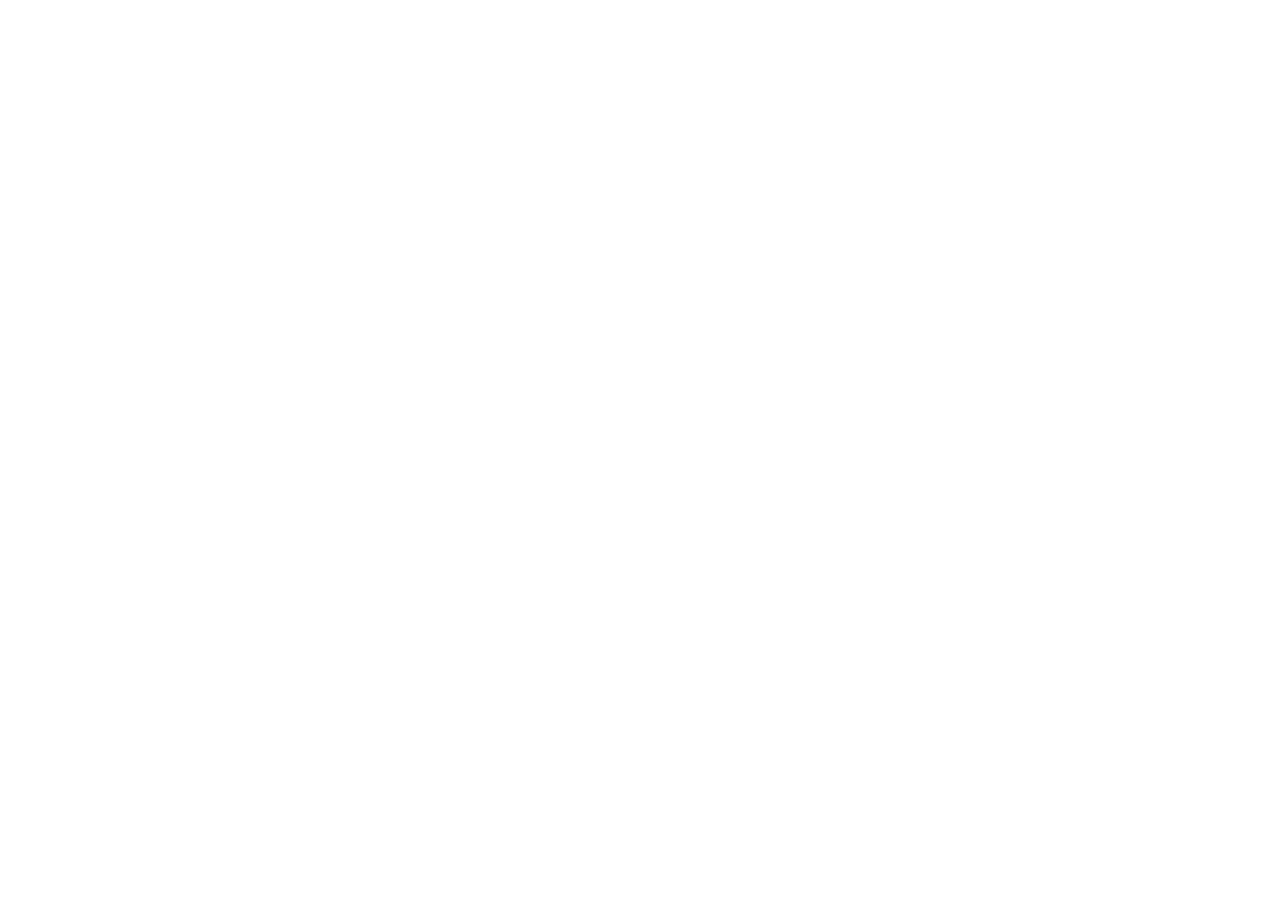
==== login.html @ 1b01dfbb "init project" ====
<!DOCTYPE html>
<html lang="zh-CN">

<head>
    <meta charset="UTF-8">
    <meta name="viewport" content="width=device-width, initial-scale=1.0">
    <title>登录页</title>
</head>

<body>

</body>

</html>
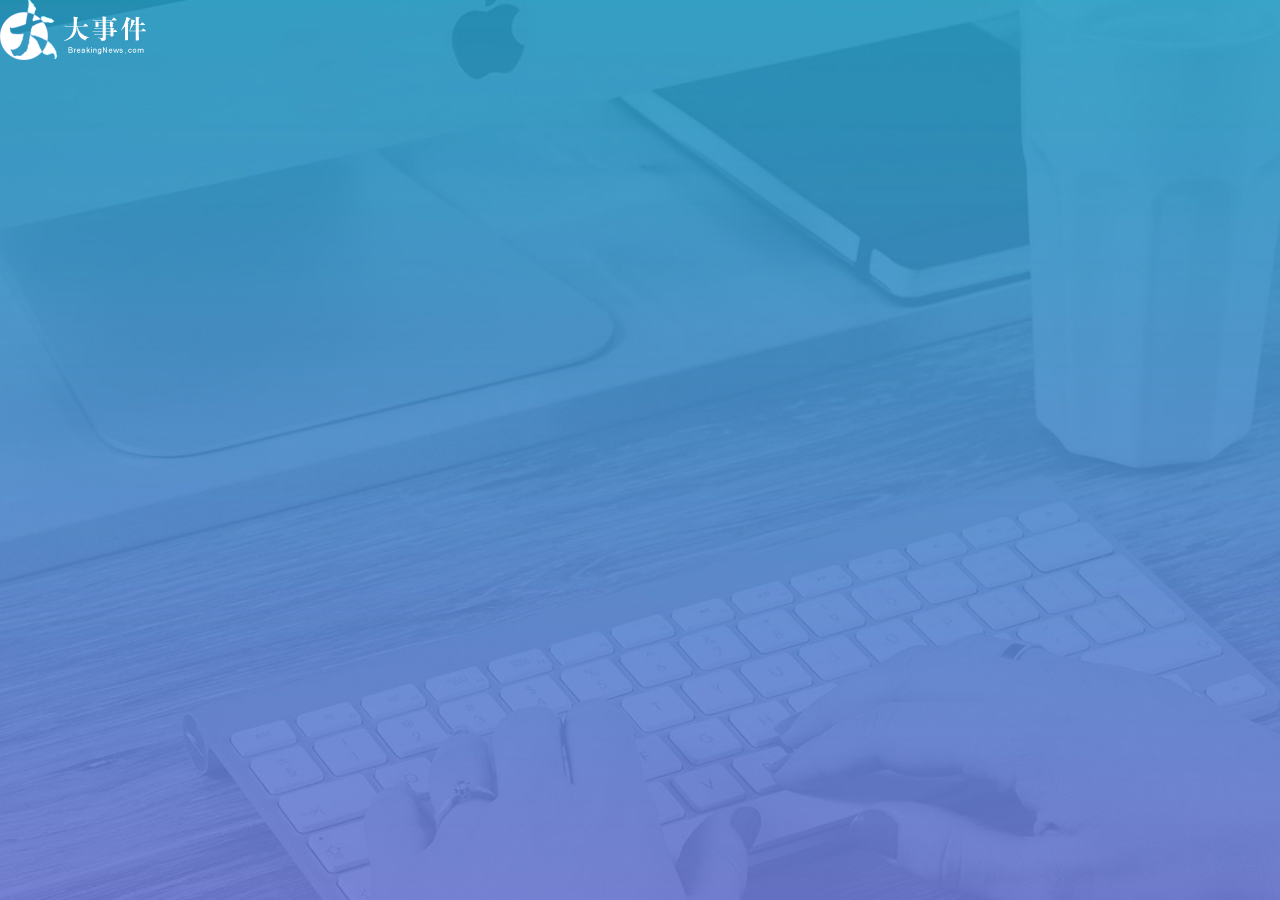
==== commit 8a28acd0: "login" ====
--- a/login.html
+++ b/login.html
@@ -5,10 +5,15 @@
     <meta charset="UTF-8">
     <meta name="viewport" content="width=device-width, initial-scale=1.0">
     <title>登录页</title>
+    <link rel="stylesheet" href="./assets/lib/layui/css/layui.mobile.css">
+    <link rel="stylesheet" href="./assets/css/login.css">
 </head>
 
 <body>
-
+    <!-- 头部logo区 -->
+    <div class="layui-main">
+        <img src="/assets/images/logo.png" alt="">
+    </div>
 </body>
 
 </html>--- a/assets/lib/layui/css/layui.mobile.css
+++ b/assets/lib/layui/css/layui.mobile.css
@@ -0,0 +1,2 @@
+/** layui-v2.5.5 MIT License By https://www.layui.com */
+ blockquote,body,button,dd,div,dl,dt,form,h1,h2,h3,h4,h5,h6,input,legend,li,ol,p,td,textarea,th,ul{margin:0;padding:0;-webkit-tap-highlight-color:rgba(0,0,0,0)}html{font:12px 'Helvetica Neue','PingFang SC',STHeitiSC-Light,Helvetica,Arial,sans-serif;-ms-text-size-adjust:100%;-webkit-text-size-adjust:100%}a,button,input{-webkit-tap-highlight-color:rgba(255,0,0,0)}a{text-decoration:none;background:0 0}a:active,a:hover{outline:0}table{border-collapse:collapse;border-spacing:0}li{list-style:none}b,strong{font-weight:700}h1,h2,h3,h4,h5,h6{font-weight:500}address,cite,dfn,em,var{font-style:normal}dfn{font-style:italic}sub,sup{font-size:75%;line-height:0;position:relative;vertical-align:baseline}img{border:0;vertical-align:bottom}.layui-inline,input,label{vertical-align:middle}button,input,optgroup,select,textarea{color:inherit;font:inherit;margin:0;outline:0}button,select{text-transform:none}select{-webkit-appearance:none;border:none}input{line-height:normal}input[type=checkbox],input[type=radio]{box-sizing:border-box;padding:0}input[type=number]::-webkit-inner-spin-button,input[type=number]::-webkit-outer-spin-button{height:auto}input[type=search]{-webkit-appearance:textfield;-moz-box-sizing:content-box;-webkit-box-sizing:content-box;box-sizing:content-box}input[type=search]::-webkit-search-cancel-button,input[type=search]::-webkit-search-decoration{-webkit-appearance:none}@font-face{font-family:layui-icon;src:url(../font/iconfont.eot?v=1.0.7);src:url(../font/iconfont.eot?v=1.0.7#iefix) format('embedded-opentype'),url(../font/iconfont.woff?v=1.0.7) format('woff'),url(../font/iconfont.ttf?v=1.0.7) format('truetype'),url(../font/iconfont.svg?v=1.0.7#iconfont) format('svg')}.layui-icon{font-family:layui-icon!important;font-size:16px;font-style:normal;-webkit-font-smoothing:antialiased;-moz-osx-font-smoothing:grayscale}.layui-box,.layui-box *{-webkit-box-sizing:content-box!important;-moz-box-sizing:content-box!important;box-sizing:content-box!important}.layui-border-box,.layui-border-box *{-webkit-box-sizing:border-box!important;-moz-box-sizing:border-box!important;box-sizing:border-box!important}.layui-inline{position:relative;display:inline-block;*display:inline;*zoom:1}.layui-edge,.layui-upload-iframe{position:absolute;width:0;height:0}.layui-edge{border-style:dashed;border-color:transparent;overflow:hidden}.layui-elip{text-overflow:ellipsis;overflow:hidden;white-space:nowrap}.layui-unselect{-moz-user-select:none;-webkit-user-select:none;-ms-user-select:none}.layui-disabled,.layui-disabled:active{background-color:#d2d2d2!important;color:#fff!important;cursor:not-allowed!important}.layui-circle{border-radius:100%}.layui-show{display:block!important}.layui-hide{display:none!important}.layui-upload-iframe{border:0;visibility:hidden}.layui-upload-enter{border:1px solid #009E94;background-color:#009E94;color:#fff;-webkit-transform:scale(1.1);transform:scale(1.1)}@-webkit-keyframes layui-m-anim-scale{0%{opacity:0;-webkit-transform:scale(.5);transform:scale(.5)}100%{opacity:1;-webkit-transform:scale(1);transform:scale(1)}}@keyframes layui-m-anim-scale{0%{opacity:0;-webkit-transform:scale(.5);transform:scale(.5)}100%{opacity:1;-webkit-transform:scale(1);transform:scale(1)}}.layui-m-anim-scale{animation-name:layui-m-anim-scale;-webkit-animation-name:layui-m-anim-scale}@-webkit-keyframes layui-m-anim-up{0%{opacity:0;-webkit-transform:translateY(800px);transform:translateY(800px)}100%{opacity:1;-webkit-transform:translateY(0);transform:translateY(0)}}@keyframes layui-m-anim-up{0%{opacity:0;-webkit-transform:translateY(800px);transform:translateY(800px)}100%{opacity:1;-webkit-transform:translateY(0);transform:translateY(0)}}.layui-m-anim-up{-webkit-animation-name:layui-m-anim-up;animation-name:layui-m-anim-up}@-webkit-keyframes layui-m-anim-left{0%{-webkit-transform:translateX(100%);transform:translateX(100%)}100%{-webkit-transform:translateX(0);transform:translateX(0)}}@keyframes layui-m-anim-left{0%{-webkit-transform:translateX(100%);transform:translateX(100%)}100%{-webkit-transform:translateX(0);transform:translateX(0)}}.layui-m-anim-left{-webkit-animation-name:layui-m-anim-left;animation-name:layui-m-anim-left}@-webkit-keyframes layui-m-anim-right{0%{-webkit-transform:translateX(-100%);transform:translateX(-100%)}100%{-webkit-transform:translateX(0);transform:translateX(0)}}@keyframes layui-m-anim-right{0%{-webkit-transform:translateX(-100%);transform:translateX(-100%)}100%{-webkit-transform:translateX(0);transform:translateX(0)}}.layui-m-anim-right{-webkit-animation-name:layui-m-anim-right;animation-name:layui-m-anim-right}@-webkit-keyframes layui-m-anim-lout{0%{-webkit-transform:translateX(0);transform:translateX(0)}100%{-webkit-transform:translateX(-100%);transform:translateX(-100%)}}@keyframes layui-m-anim-lout{0%{-webkit-transform:translateX(0);transform:translateX(0)}100%{-webkit-transform:translateX(-100%);transform:translateX(-100%)}}.layui-m-anim-lout{-webkit-animation-name:layui-m-anim-lout;animation-name:layui-m-anim-lout}@-webkit-keyframes layui-m-anim-rout{0%{-webkit-transform:translateX(0);transform:translateX(0)}100%{-webkit-transform:translateX(100%);transform:translateX(100%)}}@keyframes layui-m-anim-rout{0%{-webkit-transform:translateX(0);transform:translateX(0)}100%{-webkit-transform:translateX(100%);transform:translateX(100%)}}.layui-m-anim-rout{-webkit-animation-name:layui-m-anim-rout;animation-name:layui-m-anim-rout}.layui-m-layer{position:relative;z-index:19891014}.layui-m-layer *{-webkit-box-sizing:content-box;-moz-box-sizing:content-box;box-sizing:content-box}.layui-m-layermain,.layui-m-layershade{position:fixed;left:0;top:0;width:100%;height:100%}.layui-m-layershade{background-color:rgba(0,0,0,.7);pointer-events:auto}.layui-m-layermain{display:table;font-family:Helvetica,arial,sans-serif;pointer-events:none}.layui-m-layermain .layui-m-layersection{display:table-cell;vertical-align:middle;text-align:center}.layui-m-layerchild{position:relative;display:inline-block;text-align:left;background-color:#fff;font-size:14px;border-radius:5px;box-shadow:0 0 8px rgba(0,0,0,.1);pointer-events:auto;-webkit-overflow-scrolling:touch;-webkit-animation-fill-mode:both;animation-fill-mode:both;-webkit-animation-duration:.2s;animation-duration:.2s}.layui-m-layer0 .layui-m-layerchild{width:90%;max-width:640px}.layui-m-layer1 .layui-m-layerchild{border:none;border-radius:0}.layui-m-layer2 .layui-m-layerchild{width:auto;max-width:260px;min-width:40px;border:none;background:0 0;box-shadow:none;color:#fff}.layui-m-layerchild h3{padding:0 10px;height:60px;line-height:60px;font-size:16px;font-weight:400;border-radius:5px 5px 0 0;text-align:center}.layui-m-layerbtn span,.layui-m-layerchild h3{text-overflow:ellipsis;overflow:hidden;white-space:nowrap}.layui-m-layercont{padding:50px 30px;line-height:22px;text-align:center}.layui-m-layer1 .layui-m-layercont{padding:0;text-align:left}.layui-m-layer2 .layui-m-layercont{text-align:center;padding:0;line-height:0}.layui-m-layer2 .layui-m-layercont i{width:25px;height:25px;margin-left:8px;display:inline-block;background-color:#fff;border-radius:100%;-webkit-animation:layui-m-anim-loading 1.4s infinite ease-in-out;animation:layui-m-anim-loading 1.4s infinite ease-in-out;-webkit-animation-fill-mode:both;animation-fill-mode:both}.layui-m-layerbtn,.layui-m-layerbtn span{position:relative;text-align:center;border-radius:0 0 5px 5px}.layui-m-layer2 .layui-m-layercont p{margin-top:20px}@-webkit-keyframes layui-m-anim-loading{0%,100%,80%{transform:scale(0);-webkit-transform:scale(0)}40%{transform:scale(1);-webkit-transform:scale(1)}}@keyframes layui-m-anim-loading{0%,100%,80%{transform:scale(0);-webkit-transform:scale(0)}40%{transform:scale(1);-webkit-transform:scale(1)}}.layui-m-layer2 .layui-m-layercont i:first-child{margin-left:0;-webkit-animation-delay:-.32s;animation-delay:-.32s}.layui-m-layer2 .layui-m-layercont i.layui-m-layerload{-webkit-animation-delay:-.16s;animation-delay:-.16s}.layui-m-layer2 .layui-m-layercont>div{line-height:22px;padding-top:7px;margin-bottom:20px;font-size:14px}.layui-m-layerbtn{display:box;display:-moz-box;display:-webkit-box;width:100%;height:50px;line-height:50px;font-size:0;border-top:1px solid #D0D0D0;background-color:#F2F2F2}.layui-m-layerbtn span{display:block;-moz-box-flex:1;box-flex:1;-webkit-box-flex:1;font-size:14px;cursor:pointer}.layui-m-layerbtn span[yes]{color:#40AFFE}.layui-m-layerbtn span[no]{border-right:1px solid #D0D0D0;border-radius:0 0 0 5px}.layui-m-layerbtn span:active{background-color:#F6F6F6}.layui-m-layerend{position:absolute;right:7px;top:10px;width:30px;height:30px;border:0;font-weight:400;background:0 0;cursor:pointer;-webkit-appearance:none;font-size:30px}.layui-m-layerend::after,.layui-m-layerend::before{position:absolute;left:5px;top:15px;content:'';width:18px;height:1px;background-color:#999;transform:rotate(45deg);-webkit-transform:rotate(45deg);border-radius:3px}.layui-m-layerend::after{transform:rotate(-45deg);-webkit-transform:rotate(-45deg)}body .layui-m-layer .layui-m-layer-footer{position:fixed;width:95%;max-width:100%;margin:0 auto;left:0;right:0;bottom:10px;background:0 0}.layui-m-layer-footer .layui-m-layercont{padding:20px;border-radius:5px 5px 0 0;background-color:rgba(255,255,255,.8)}.layui-m-layer-footer .layui-m-layerbtn{display:block;height:auto;background:0 0;border-top:none}.layui-m-layer-footer .layui-m-layerbtn span{background-color:rgba(255,255,255,.8)}.layui-m-layer-footer .layui-m-layerbtn span[no]{color:#FD482C;border-top:1px solid #c2c2c2;border-radius:0 0 5px 5px}.layui-m-layer-footer .layui-m-layerbtn span[yes]{margin-top:10px;border-radius:5px}body .layui-m-layer .layui-m-layer-msg{width:auto;max-width:90%;margin:0 auto;bottom:-150px;background-color:rgba(0,0,0,.7);color:#fff}.layui-m-layer-msg .layui-m-layercont{padding:10px 20px}--- a/assets/css/login.css
+++ b/assets/css/login.css
@@ -0,0 +1,9 @@
+html,
+body{
+    margin: 0;
+    padding: 0;
+    height: 100%;
+    width: 100%;
+    background: url('/assets/images/login_bg.jpg') no-repeat center;
+    background-size: cover;
+}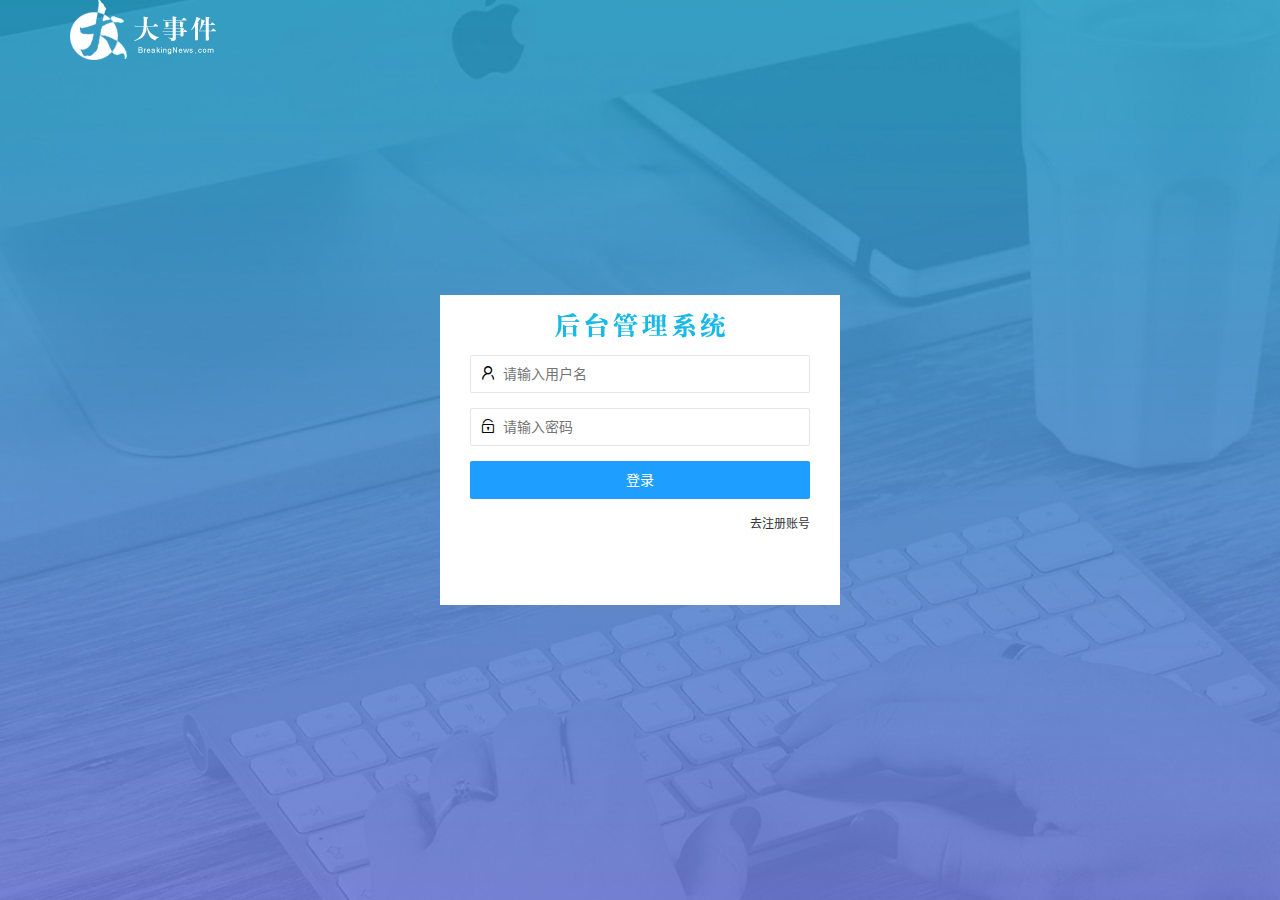
==== commit d0ce79ce: "完成了登录和注册开发" ====
--- a/login.html
+++ b/login.html
@@ -5,7 +5,9 @@
     <meta charset="UTF-8">
     <meta name="viewport" content="width=device-width, initial-scale=1.0">
     <title>登录页</title>
-    <link rel="stylesheet" href="./assets/lib/layui/css/layui.mobile.css">
+    <!-- 导入layUi样式表 -->
+    <link rel="stylesheet" href="./assets/lib/layui/css/layui.css">
+    <!-- 导入自己的样式表 -->
     <link rel="stylesheet" href="./assets/css/login.css">
 </head>
 
@@ -14,6 +16,80 @@
     <div class="layui-main">
         <img src="/assets/images/logo.png" alt="">
     </div>
+    <!-- 登录主体 -->
+    <div class="loginAndRegBox">
+        <!-- 头部标题 -->
+        <div class="title-box"></div>
+        <!-- 登录的div -->
+        <div class="login-box">
+            <!-- 登录的表单 -->
+            <form class="layui-form" id="form_login">
+                <!-- 用户名 -->
+                <div class="layui-form-item">
+                    <i class="layui-icon layui-icon-username"></i>
+                    <input type="text" name="username" required lay-verify="required" placeholder="请输入用户名"
+                        autocomplete="off" class="layui-input" />
+                </div>
+                <!-- 密码 -->
+                <div class="layui-form-item">
+                    <i class="layui-icon layui-icon-password"></i>
+                    <input type="password" name="password" required lay-verify="required|pwd" placeholder="请输入密码"
+                        autocomplete="off" class="layui-input" />
+                </div>
+                <!-- 登录按钮 -->
+                <div class="layui-form-item">
+                    <!-- 注意：表单提交按钮和普通按钮的区别，就是 lay-submit 属性 -->
+                    <button class="layui-btn layui-btn-fluid layui-btn-normal" lay-submit>登录</button>
+                </div>
+                <div class="layui-form-item links">
+                    <a href="javascript:;" id="link_reg">去注册账号</a>
+                </div>
+            </form>
+        </div>
+        <!-- 注册的div -->
+        <div class="reg-box">
+            <!-- 注册的表单 -->
+            <form class="layui-form" id="form_reg">
+                <!-- 用户名 -->
+                <div class="layui-form-item">
+                    <i class="layui-icon layui-icon-username"></i>
+                    <input type="text" name="username" required lay-verify="required" placeholder="请输入用户名"
+                        autocomplete="off" class="layui-input" />
+                </div>
+                <!-- 密码 -->
+                <div class="layui-form-item">
+                    <i class="layui-icon layui-icon-password"></i>
+                    <input type="password" name="password" required lay-verify="required|pwd" placeholder="请输入密码"
+                        autocomplete="off" class="layui-input" />
+                </div>
+                <!-- 密码确认框 -->
+                <div class="layui-form-item">
+                    <i class="layui-icon layui-icon-password"></i>
+                    <input type="password" name="repassword" required lay-verify="required|pwd|repwd"
+                        placeholder="再次确认密码" autocomplete="off" class="layui-input" />
+                </div>
+                <!-- 注册按钮 -->
+                <div class="layui-form-item">
+                    <!-- 注意：表单提交按钮和普通按钮的区别，就是 lay-submit 属性 -->
+                    <button class="layui-btn layui-btn-fluid layui-btn-normal" lay-submit>注册</button>
+                </div>
+                <div class="layui-form-item links">
+                    <a href="javascript:;" id="link_login">去登录</a>
+                </div>
+            </form>
+        </div>
+    </div>
+
+    <!-- 导入 Layui 的JS文件 -->
+    <script src="./assets/lib/layui/layui.all.js"></script>
+    <!-- 导入 JQuery -->
+    <script src="./assets/lib/jquery.js"></script>
+    <!-- 导入自己封装的 baseAPI.js -->
+    <script src="./assets/js/baseAPI.js"></script>
+    <!-- 导入自己的 JavaScript 脚本 -->
+    <script src="./assets/js/login.js"></script>
+
+    </div>
 </body>
 
 </html>--- a/assets/lib/layui/css/layui.css
+++ b/assets/lib/layui/css/layui.css
@@ -0,0 +1,2 @@
+/** layui-v2.5.5 MIT License By https://www.layui.com */
+ .layui-inline,img{display:inline-block;vertical-align:middle}h1,h2,h3,h4,h5,h6{font-weight:400}.layui-edge,.layui-header,.layui-inline,.layui-main{position:relative}.layui-body,.layui-edge,.layui-elip{overflow:hidden}.layui-btn,.layui-edge,.layui-inline,img{vertical-align:middle}.layui-btn,.layui-disabled,.layui-icon,.layui-unselect{-moz-user-select:none;-webkit-user-select:none;-ms-user-select:none}.layui-elip,.layui-form-checkbox span,.layui-form-pane .layui-form-label{text-overflow:ellipsis;white-space:nowrap}.layui-breadcrumb,.layui-tree-btnGroup{visibility:hidden}blockquote,body,button,dd,div,dl,dt,form,h1,h2,h3,h4,h5,h6,input,li,ol,p,pre,td,textarea,th,ul{margin:0;padding:0;-webkit-tap-highlight-color:rgba(0,0,0,0)}a:active,a:hover{outline:0}img{border:none}li{list-style:none}table{border-collapse:collapse;border-spacing:0}h4,h5,h6{font-size:100%}button,input,optgroup,option,select,textarea{font-family:inherit;font-size:inherit;font-style:inherit;font-weight:inherit;outline:0}pre{white-space:pre-wrap;white-space:-moz-pre-wrap;white-space:-pre-wrap;white-space:-o-pre-wrap;word-wrap:break-word}body{line-height:24px;font:14px Helvetica Neue,Helvetica,PingFang SC,Tahoma,Arial,sans-serif}hr{height:1px;margin:10px 0;border:0;clear:both}a{color:#333;text-decoration:none}a:hover{color:#777}a cite{font-style:normal;*cursor:pointer}.layui-border-box,.layui-border-box *{box-sizing:border-box}.layui-box,.layui-box *{box-sizing:content-box}.layui-clear{clear:both;*zoom:1}.layui-clear:after{content:'\20';clear:both;*zoom:1;display:block;height:0}.layui-inline{*display:inline;*zoom:1}.layui-edge{display:inline-block;width:0;height:0;border-width:6px;border-style:dashed;border-color:transparent}.layui-edge-top{top:-4px;border-bottom-color:#999;border-bottom-style:solid}.layui-edge-right{border-left-color:#999;border-left-style:solid}.layui-edge-bottom{top:2px;border-top-color:#999;border-top-style:solid}.layui-edge-left{border-right-color:#999;border-right-style:solid}.layui-disabled,.layui-disabled:hover{color:#d2d2d2!important;cursor:not-allowed!important}.layui-circle{border-radius:100%}.layui-show{display:block!important}.layui-hide{display:none!important}@font-face{font-family:layui-icon;src:url(../font/iconfont.eot?v=250);src:url(../font/iconfont.eot?v=250#iefix) format('embedded-opentype'),url(../font/iconfont.woff2?v=250) format('woff2'),url(../font/iconfont.woff?v=250) format('woff'),url(../font/iconfont.ttf?v=250) format('truetype'),url(../font/iconfont.svg?v=250#layui-icon) format('svg')}.layui-icon{font-family:layui-icon!important;font-size:16px;font-style:normal;-webkit-font-smoothing:antialiased;-moz-osx-font-smoothing:grayscale}.layui-icon-reply-fill:before{content:"\e611"}.layui-icon-set-fill:before{content:"\e614"}.layui-icon-menu-fill:before{content:"\e60f"}.layui-icon-search:before{content:"\e615"}.layui-icon-share:before{content:"\e641"}.layui-icon-set-sm:before{content:"\e620"}.layui-icon-engine:before{content:"\e628"}.layui-icon-close:before{content:"\1006"}.layui-icon-close-fill:before{content:"\1007"}.layui-icon-chart-screen:before{content:"\e629"}.layui-icon-star:before{content:"\e600"}.layui-icon-circle-dot:before{content:"\e617"}.layui-icon-chat:before{content:"\e606"}.layui-icon-release:before{content:"\e609"}.layui-icon-list:before{content:"\e60a"}.layui-icon-chart:before{content:"\e62c"}.layui-icon-ok-circle:before{content:"\1005"}.layui-icon-layim-theme:before{content:"\e61b"}.layui-icon-table:before{content:"\e62d"}.layui-icon-right:before{content:"\e602"}.layui-icon-left:before{content:"\e603"}.layui-icon-cart-simple:before{content:"\e698"}.layui-icon-face-cry:before{content:"\e69c"}.layui-icon-face-smile:before{content:"\e6af"}.layui-icon-survey:before{content:"\e6b2"}.layui-icon-tree:before{content:"\e62e"}.layui-icon-upload-circle:before{content:"\e62f"}.layui-icon-add-circle:before{content:"\e61f"}.layui-icon-download-circle:before{content:"\e601"}.layui-icon-templeate-1:before{content:"\e630"}.layui-icon-util:before{content:"\e631"}.layui-icon-face-surprised:before{content:"\e664"}.layui-icon-edit:before{content:"\e642"}.layui-icon-speaker:before{content:"\e645"}.layui-icon-down:before{content:"\e61a"}.layui-icon-file:before{content:"\e621"}.layui-icon-layouts:before{content:"\e632"}.layui-icon-rate-half:before{content:"\e6c9"}.layui-icon-add-circle-fine:before{content:"\e608"}.layui-icon-prev-circle:before{content:"\e633"}.layui-icon-read:before{content:"\e705"}.layui-icon-404:before{content:"\e61c"}.layui-icon-carousel:before{content:"\e634"}.layui-icon-help:before{content:"\e607"}.layui-icon-code-circle:before{content:"\e635"}.layui-icon-water:before{content:"\e636"}.layui-icon-username:before{content:"\e66f"}.layui-icon-find-fill:before{content:"\e670"}.layui-icon-about:before{content:"\e60b"}.layui-icon-location:before{content:"\e715"}.layui-icon-up:before{content:"\e619"}.layui-icon-pause:before{content:"\e651"}.layui-icon-date:before{content:"\e637"}.layui-icon-layim-uploadfile:before{content:"\e61d"}.layui-icon-delete:before{content:"\e640"}.layui-icon-play:before{content:"\e652"}.layui-icon-top:before{content:"\e604"}.layui-icon-friends:before{content:"\e612"}.layui-icon-refresh-3:before{content:"\e9aa"}.layui-icon-ok:before{content:"\e605"}.layui-icon-layer:before{content:"\e638"}.layui-icon-face-smile-fine:before{content:"\e60c"}.layui-icon-dollar:before{content:"\e659"}.layui-icon-group:before{content:"\e613"}.layui-icon-layim-download:before{content:"\e61e"}.layui-icon-picture-fine:before{content:"\e60d"}.layui-icon-link:before{content:"\e64c"}.layui-icon-diamond:before{content:"\e735"}.layui-icon-log:before{content:"\e60e"}.layui-icon-rate-solid:before{content:"\e67a"}.layui-icon-fonts-del:before{content:"\e64f"}.layui-icon-unlink:before{content:"\e64d"}.layui-icon-fonts-clear:before{content:"\e639"}.layui-icon-triangle-r:before{content:"\e623"}.layui-icon-circle:before{content:"\e63f"}.layui-icon-radio:before{content:"\e643"}.layui-icon-align-center:before{content:"\e647"}.layui-icon-align-right:before{content:"\e648"}.layui-icon-align-left:before{content:"\e649"}.layui-icon-loading-1:before{content:"\e63e"}.layui-icon-return:before{content:"\e65c"}.layui-icon-fonts-strong:before{content:"\e62b"}.layui-icon-upload:before{content:"\e67c"}.layui-icon-dialogue:before{content:"\e63a"}.layui-icon-video:before{content:"\e6ed"}.layui-icon-headset:before{content:"\e6fc"}.layui-icon-cellphone-fine:before{content:"\e63b"}.layui-icon-add-1:before{content:"\e654"}.layui-icon-face-smile-b:before{content:"\e650"}.layui-icon-fonts-html:before{content:"\e64b"}.layui-icon-form:before{content:"\e63c"}.layui-icon-cart:before{content:"\e657"}.layui-icon-camera-fill:before{content:"\e65d"}.layui-icon-tabs:before{content:"\e62a"}.layui-icon-fonts-code:before{content:"\e64e"}.layui-icon-fire:before{content:"\e756"}.layui-icon-set:before{content:"\e716"}.layui-icon-fonts-u:before{content:"\e646"}.layui-icon-triangle-d:before{content:"\e625"}.layui-icon-tips:before{content:"\e702"}.layui-icon-picture:before{content:"\e64a"}.layui-icon-more-vertical:before{content:"\e671"}.layui-icon-flag:before{content:"\e66c"}.layui-icon-loading:before{content:"\e63d"}.layui-icon-fonts-i:before{content:"\e644"}.layui-icon-refresh-1:before{content:"\e666"}.layui-icon-rmb:before{content:"\e65e"}.layui-icon-home:before{content:"\e68e"}.layui-icon-user:before{content:"\e770"}.layui-icon-notice:before{content:"\e667"}.layui-icon-login-weibo:before{content:"\e675"}.layui-icon-voice:before{content:"\e688"}.layui-icon-upload-drag:before{content:"\e681"}.layui-icon-login-qq:before{content:"\e676"}.layui-icon-snowflake:before{content:"\e6b1"}.layui-icon-file-b:before{content:"\e655"}.layui-icon-template:before{content:"\e663"}.layui-icon-auz:before{content:"\e672"}.layui-icon-console:before{content:"\e665"}.layui-icon-app:before{content:"\e653"}.layui-icon-prev:before{content:"\e65a"}.layui-icon-website:before{content:"\e7ae"}.layui-icon-next:before{content:"\e65b"}.layui-icon-component:before{content:"\e857"}.layui-icon-more:before{content:"\e65f"}.layui-icon-login-wechat:before{content:"\e677"}.layui-icon-shrink-right:before{content:"\e668"}.layui-icon-spread-left:before{content:"\e66b"}.layui-icon-camera:before{content:"\e660"}.layui-icon-note:before{content:"\e66e"}.layui-icon-refresh:before{content:"\e669"}.layui-icon-female:before{content:"\e661"}.layui-icon-male:before{content:"\e662"}.layui-icon-password:before{content:"\e673"}.layui-icon-senior:before{content:"\e674"}.layui-icon-theme:before{content:"\e66a"}.layui-icon-tread:before{content:"\e6c5"}.layui-icon-praise:before{content:"\e6c6"}.layui-icon-star-fill:before{content:"\e658"}.layui-icon-rate:before{content:"\e67b"}.layui-icon-template-1:before{content:"\e656"}.layui-icon-vercode:before{content:"\e679"}.layui-icon-cellphone:before{content:"\e678"}.layui-icon-screen-full:before{content:"\e622"}.layui-icon-screen-restore:before{content:"\e758"}.layui-icon-cols:before{content:"\e610"}.layui-icon-export:before{content:"\e67d"}.layui-icon-print:before{content:"\e66d"}.layui-icon-slider:before{content:"\e714"}.layui-icon-addition:before{content:"\e624"}.layui-icon-subtraction:before{content:"\e67e"}.layui-icon-service:before{content:"\e626"}.layui-icon-transfer:before{content:"\e691"}.layui-main{width:1140px;margin:0 auto}.layui-header{z-index:1000;height:60px}.layui-header a:hover{transition:all .5s;-webkit-transition:all .5s}.layui-side{position:fixed;left:0;top:0;bottom:0;z-index:999;width:200px;overflow-x:hidden}.layui-side-scroll{position:relative;width:220px;height:100%;overflow-x:hidden}.layui-body{position:absolute;left:200px;right:0;top:0;bottom:0;z-index:998;width:auto;overflow-y:auto;box-sizing:border-box}.layui-layout-body{overflow:hidden}.layui-layout-admin .layui-header{background-color:#23262E}.layui-layout-admin .layui-side{top:60px;width:200px;overflow-x:hidden}.layui-layout-admin .layui-body{position:fixed;top:60px;bottom:44px}.layui-layout-admin .layui-main{width:auto;margin:0 15px}.layui-layout-admin .layui-footer{position:fixed;left:200px;right:0;bottom:0;height:44px;line-height:44px;padding:0 15px;background-color:#eee}.layui-layout-admin .layui-logo{position:absolute;left:0;top:0;width:200px;height:100%;line-height:60px;text-align:center;color:#009688;font-size:16px}.layui-layout-admin .layui-header .layui-nav{background:0 0}.layui-layout-left{position:absolute!important;left:200px;top:0}.layui-layout-right{position:absolute!important;right:0;top:0}.layui-container{position:relative;margin:0 auto;padding:0 15px;box-sizing:border-box}.layui-fluid{position:relative;margin:0 auto;padding:0 15px}.layui-row:after,.layui-row:before{content:'';display:block;clear:both}.layui-col-lg1,.layui-col-lg10,.layui-col-lg11,.layui-col-lg12,.layui-col-lg2,.layui-col-lg3,.layui-col-lg4,.layui-col-lg5,.layui-col-lg6,.layui-col-lg7,.layui-col-lg8,.layui-col-lg9,.layui-col-md1,.layui-col-md10,.layui-col-md11,.layui-col-md12,.layui-col-md2,.layui-col-md3,.layui-col-md4,.layui-col-md5,.layui-col-md6,.layui-col-md7,.layui-col-md8,.layui-col-md9,.layui-col-sm1,.layui-col-sm10,.layui-col-sm11,.layui-col-sm12,.layui-col-sm2,.layui-col-sm3,.layui-col-sm4,.layui-col-sm5,.layui-col-sm6,.layui-col-sm7,.layui-col-sm8,.layui-col-sm9,.layui-col-xs1,.layui-col-xs10,.layui-col-xs11,.layui-col-xs12,.layui-col-xs2,.layui-col-xs3,.layui-col-xs4,.layui-col-xs5,.layui-col-xs6,.layui-col-xs7,.layui-col-xs8,.layui-col-xs9{position:relative;display:block;box-sizing:border-box}.layui-col-xs1,.layui-col-xs10,.layui-col-xs11,.layui-col-xs12,.layui-col-xs2,.layui-col-xs3,.layui-col-xs4,.layui-col-xs5,.layui-col-xs6,.layui-col-xs7,.layui-col-xs8,.layui-col-xs9{float:left}.layui-col-xs1{width:8.33333333%}.layui-col-xs2{width:16.66666667%}.layui-col-xs3{width:25%}.layui-col-xs4{width:33.33333333%}.layui-col-xs5{width:41.66666667%}.layui-col-xs6{width:50%}.layui-col-xs7{width:58.33333333%}.layui-col-xs8{width:66.66666667%}.layui-col-xs9{width:75%}.layui-col-xs10{width:83.33333333%}.layui-col-xs11{width:91.66666667%}.layui-col-xs12{width:100%}.layui-col-xs-offset1{margin-left:8.33333333%}.layui-col-xs-offset2{margin-left:16.66666667%}.layui-col-xs-offset3{margin-left:25%}.layui-col-xs-offset4{margin-left:33.33333333%}.layui-col-xs-offset5{margin-left:41.66666667%}.layui-col-xs-offset6{margin-left:50%}.layui-col-xs-offset7{margin-left:58.33333333%}.layui-col-xs-offset8{margin-left:66.66666667%}.layui-col-xs-offset9{margin-left:75%}.layui-col-xs-offset10{margin-left:83.33333333%}.layui-col-xs-offset11{margin-left:91.66666667%}.layui-col-xs-offset12{margin-left:100%}@media screen and (max-width:768px){.layui-hide-xs{display:none!important}.layui-show-xs-block{display:block!important}.layui-show-xs-inline{display:inline!important}.layui-show-xs-inline-block{display:inline-block!important}}@media screen and (min-width:768px){.layui-container{width:750px}.layui-hide-sm{display:none!important}.layui-show-sm-block{display:block!important}.layui-show-sm-inline{display:inline!important}.layui-show-sm-inline-block{display:inline-block!important}.layui-col-sm1,.layui-col-sm10,.layui-col-sm11,.layui-col-sm12,.layui-col-sm2,.layui-col-sm3,.layui-col-sm4,.layui-col-sm5,.layui-col-sm6,.layui-col-sm7,.layui-col-sm8,.layui-col-sm9{float:left}.layui-col-sm1{width:8.33333333%}.layui-col-sm2{width:16.66666667%}.layui-col-sm3{width:25%}.layui-col-sm4{width:33.33333333%}.layui-col-sm5{width:41.66666667%}.layui-col-sm6{width:50%}.layui-col-sm7{width:58.33333333%}.layui-col-sm8{width:66.66666667%}.layui-col-sm9{width:75%}.layui-col-sm10{width:83.33333333%}.layui-col-sm11{width:91.66666667%}.layui-col-sm12{width:100%}.layui-col-sm-offset1{margin-left:8.33333333%}.layui-col-sm-offset2{margin-left:16.66666667%}.layui-col-sm-offset3{margin-left:25%}.layui-col-sm-offset4{margin-left:33.33333333%}.layui-col-sm-offset5{margin-left:41.66666667%}.layui-col-sm-offset6{margin-left:50%}.layui-col-sm-offset7{margin-left:58.33333333%}.layui-col-sm-offset8{margin-left:66.66666667%}.layui-col-sm-offset9{margin-left:75%}.layui-col-sm-offset10{margin-left:83.33333333%}.layui-col-sm-offset11{margin-left:91.66666667%}.layui-col-sm-offset12{margin-left:100%}}@media screen and (min-width:992px){.layui-container{width:970px}.layui-hide-md{display:none!important}.layui-show-md-block{display:block!important}.layui-show-md-inline{display:inline!important}.layui-show-md-inline-block{display:inline-block!important}.layui-col-md1,.layui-col-md10,.layui-col-md11,.layui-col-md12,.layui-col-md2,.layui-col-md3,.layui-col-md4,.layui-col-md5,.layui-col-md6,.layui-col-md7,.layui-col-md8,.layui-col-md9{float:left}.layui-col-md1{width:8.33333333%}.layui-col-md2{width:16.66666667%}.layui-col-md3{width:25%}.layui-col-md4{width:33.33333333%}.layui-col-md5{width:41.66666667%}.layui-col-md6{width:50%}.layui-col-md7{width:58.33333333%}.layui-col-md8{width:66.66666667%}.layui-col-md9{width:75%}.layui-col-md10{width:83.33333333%}.layui-col-md11{width:91.66666667%}.layui-col-md12{width:100%}.layui-col-md-offset1{margin-left:8.33333333%}.layui-col-md-offset2{margin-left:16.66666667%}.layui-col-md-offset3{margin-left:25%}.layui-col-md-offset4{margin-left:33.33333333%}.layui-col-md-offset5{margin-left:41.66666667%}.layui-col-md-offset6{margin-left:50%}.layui-col-md-offset7{margin-left:58.33333333%}.layui-col-md-offset8{margin-left:66.66666667%}.layui-col-md-offset9{margin-left:75%}.layui-col-md-offset10{margin-left:83.33333333%}.layui-col-md-offset11{margin-left:91.66666667%}.layui-col-md-offset12{margin-left:100%}}@media screen and (min-width:1200px){.layui-container{width:1170px}.layui-hide-lg{display:none!important}.layui-show-lg-block{display:block!important}.layui-show-lg-inline{display:inline!important}.layui-show-lg-inline-block{display:inline-block!important}.layui-col-lg1,.layui-col-lg10,.layui-col-lg11,.layui-col-lg12,.layui-col-lg2,.layui-col-lg3,.layui-col-lg4,.layui-col-lg5,.layui-col-lg6,.layui-col-lg7,.layui-col-lg8,.layui-col-lg9{float:left}.layui-col-lg1{width:8.33333333%}.layui-col-lg2{width:16.66666667%}.layui-col-lg3{width:25%}.layui-col-lg4{width:33.33333333%}.layui-col-lg5{width:41.66666667%}.layui-col-lg6{width:50%}.layui-col-lg7{width:58.33333333%}.layui-col-lg8{width:66.66666667%}.layui-col-lg9{width:75%}.layui-col-lg10{width:83.33333333%}.layui-col-lg11{width:91.66666667%}.layui-col-lg12{width:100%}.layui-col-lg-offset1{margin-left:8.33333333%}.layui-col-lg-offset2{margin-left:16.66666667%}.layui-col-lg-offset3{margin-left:25%}.layui-col-lg-offset4{margin-left:33.33333333%}.layui-col-lg-offset5{margin-left:41.66666667%}.layui-col-lg-offset6{margin-left:50%}.layui-col-lg-offset7{margin-left:58.33333333%}.layui-col-lg-offset8{margin-left:66.66666667%}.layui-col-lg-offset9{margin-left:75%}.layui-col-lg-offset10{margin-left:83.33333333%}.layui-col-lg-offset11{margin-left:91.66666667%}.layui-col-lg-offset12{margin-left:100%}}.layui-col-space1{margin:-.5px}.layui-col-space1>*{padding:.5px}.layui-col-space3{margin:-1.5px}.layui-col-space3>*{padding:1.5px}.layui-col-space5{margin:-2.5px}.layui-col-space5>*{padding:2.5px}.layui-col-space8{margin:-3.5px}.layui-col-space8>*{padding:3.5px}.layui-col-space10{margin:-5px}.layui-col-space10>*{padding:5px}.layui-col-space12{margin:-6px}.layui-col-space12>*{padding:6px}.layui-col-space15{margin:-7.5px}.layui-col-space15>*{padding:7.5px}.layui-col-space18{margin:-9px}.layui-col-space18>*{padding:9px}.layui-col-space20{margin:-10px}.layui-col-space20>*{padding:10px}.layui-col-space22{margin:-11px}.layui-col-space22>*{padding:11px}.layui-col-space25{margin:-12.5px}.layui-col-space25>*{padding:12.5px}.layui-col-space30{margin:-15px}.layui-col-space30>*{padding:15px}.layui-btn,.layui-input,.layui-select,.layui-textarea,.layui-upload-button{outline:0;-webkit-appearance:none;transition:all .3s;-webkit-transition:all .3s;box-sizing:border-box}.layui-elem-quote{margin-bottom:10px;padding:15px;line-height:22px;border-left:5px solid #009688;border-radius:0 2px 2px 0;background-color:#f2f2f2}.layui-quote-nm{border-style:solid;border-width:1px 1px 1px 5px;background:0 0}.layui-elem-field{margin-bottom:10px;padding:0;border-width:1px;border-style:solid}.layui-elem-field legend{margin-left:20px;padding:0 10px;font-size:20px;font-weight:300}.layui-field-title{margin:10px 0 20px;border-width:1px 0 0}.layui-field-box{padding:10px 15px}.layui-field-title .layui-field-box{padding:10px 0}.layui-progress{position:relative;height:6px;border-radius:20px;background-color:#e2e2e2}.layui-progress-bar{position:absolute;left:0;top:0;width:0;max-width:100%;height:6px;border-radius:20px;text-align:right;background-color:#5FB878;transition:all .3s;-webkit-transition:all .3s}.layui-progress-big,.layui-progress-big .layui-progress-bar{height:18px;line-height:18px}.layui-progress-text{position:relative;top:-20px;line-height:18px;font-size:12px;color:#666}.layui-progress-big .layui-progress-text{position:static;padding:0 10px;color:#fff}.layui-collapse{border-width:1px;border-style:solid;border-radius:2px}.layui-colla-content,.layui-colla-item{border-top-width:1px;border-top-style:solid}.layui-colla-item:first-child{border-top:none}.layui-colla-title{position:relative;height:42px;line-height:42px;padding:0 15px 0 35px;color:#333;background-color:#f2f2f2;cursor:pointer;font-size:14px;overflow:hidden}.layui-colla-content{display:none;padding:10px 15px;line-height:22px;color:#666}.layui-colla-icon{position:absolute;left:15px;top:0;font-size:14px}.layui-card{margin-bottom:15px;border-radius:2px;background-color:#fff;box-shadow:0 1px 2px 0 rgba(0,0,0,.05)}.layui-card:last-child{margin-bottom:0}.layui-card-header{position:relative;height:42px;line-height:42px;padding:0 15px;border-bottom:1px solid #f6f6f6;color:#333;border-radius:2px 2px 0 0;font-size:14px}.layui-bg-black,.layui-bg-blue,.layui-bg-cyan,.layui-bg-green,.layui-bg-orange,.layui-bg-red{color:#fff!important}.layui-card-body{position:relative;padding:10px 15px;line-height:24px}.layui-card-body[pad15]{padding:15px}.layui-card-body[pad20]{padding:20px}.layui-card-body .layui-table{margin:5px 0}.layui-card .layui-tab{margin:0}.layui-panel-window{position:relative;padding:15px;border-radius:0;border-top:5px solid #E6E6E6;background-color:#fff}.layui-auxiliar-moving{position:fixed;left:0;right:0;top:0;bottom:0;width:100%;height:100%;background:0 0;z-index:9999999999}.layui-form-label,.layui-form-mid,.layui-form-select,.layui-input-block,.layui-input-inline,.layui-textarea{position:relative}.layui-bg-red{background-color:#FF5722!important}.layui-bg-orange{background-color:#FFB800!important}.layui-bg-green{background-color:#009688!important}.layui-bg-cyan{background-color:#2F4056!important}.layui-bg-blue{background-color:#1E9FFF!important}.layui-bg-black{background-color:#393D49!important}.layui-bg-gray{background-color:#eee!important;color:#666!important}.layui-badge-rim,.layui-colla-content,.layui-colla-item,.layui-collapse,.layui-elem-field,.layui-form-pane .layui-form-item[pane],.layui-form-pane .layui-form-label,.layui-input,.layui-layedit,.layui-layedit-tool,.layui-quote-nm,.layui-select,.layui-tab-bar,.layui-tab-card,.layui-tab-title,.layui-tab-title .layui-this:after,.layui-textarea{border-color:#e6e6e6}.layui-timeline-item:before,hr{background-color:#e6e6e6}.layui-text{line-height:22px;font-size:14px;color:#666}.layui-text h1,.layui-text h2,.layui-text h3{font-weight:500;color:#333}.layui-text h1{font-size:30px}.layui-text h2{font-size:24px}.layui-text h3{font-size:18px}.layui-text a:not(.layui-btn){color:#01AAED}.layui-text a:not(.layui-btn):hover{text-decoration:underline}.layui-text ul{padding:5px 0 5px 15px}.layui-text ul li{margin-top:5px;list-style-type:disc}.layui-text em,.layui-word-aux{color:#999!important;padding:0 5px!important}.layui-btn{display:inline-block;height:38px;line-height:38px;padding:0 18px;background-color:#009688;color:#fff;white-space:nowrap;text-align:center;font-size:14px;border:none;border-radius:2px;cursor:pointer}.layui-btn:hover{opacity:.8;filter:alpha(opacity=80);color:#fff}.layui-btn:active{opacity:1;filter:alpha(opacity=100)}.layui-btn+.layui-btn{margin-left:10px}.layui-btn-container{font-size:0}.layui-btn-container .layui-btn{margin-right:10px;margin-bottom:10px}.layui-btn-container .layui-btn+.layui-btn{margin-left:0}.layui-table .layui-btn-container .layui-btn{margin-bottom:9px}.layui-btn-radius{border-radius:100px}.layui-btn .layui-icon{margin-right:3px;font-size:18px;vertical-align:bottom;vertical-align:middle\9}.layui-btn-primary{border:1px solid #C9C9C9;background-color:#fff;color:#555}.layui-btn-primary:hover{border-color:#009688;color:#333}.layui-btn-normal{background-color:#1E9FFF}.layui-btn-warm{background-color:#FFB800}.layui-btn-danger{background-color:#FF5722}.layui-btn-checked{background-color:#5FB878}.layui-btn-disabled,.layui-btn-disabled:active,.layui-btn-disabled:hover{border:1px solid #e6e6e6;background-color:#FBFBFB;color:#C9C9C9;cursor:not-allowed;opacity:1}.layui-btn-lg{height:44px;line-height:44px;padding:0 25px;font-size:16px}.layui-btn-sm{height:30px;line-height:30px;padding:0 10px;font-size:12px}.layui-btn-sm i{font-size:16px!important}.layui-btn-xs{height:22px;line-height:22px;padding:0 5px;font-size:12px}.layui-btn-xs i{font-size:14px!important}.layui-btn-group{display:inline-block;vertical-align:middle;font-size:0}.layui-btn-group .layui-btn{margin-left:0!important;margin-right:0!important;border-left:1px solid rgba(255,255,255,.5);border-radius:0}.layui-btn-group .layui-btn-primary{border-left:none}.layui-btn-group .layui-btn-primary:hover{border-color:#C9C9C9;color:#009688}.layui-btn-group .layui-btn:first-child{border-left:none;border-radius:2px 0 0 2px}.layui-btn-group .layui-btn-primary:first-child{border-left:1px solid #c9c9c9}.layui-btn-group .layui-btn:last-child{border-radius:0 2px 2px 0}.layui-btn-group .layui-btn+.layui-btn{margin-left:0}.layui-btn-group+.layui-btn-group{margin-left:10px}.layui-btn-fluid{width:100%}.layui-input,.layui-select,.layui-textarea{height:38px;line-height:1.3;line-height:38px\9;border-width:1px;border-style:solid;background-color:#fff;border-radius:2px}.layui-input::-webkit-input-placeholder,.layui-select::-webkit-input-placeholder,.layui-textarea::-webkit-input-placeholder{line-height:1.3}.layui-input,.layui-textarea{display:block;width:100%;padding-left:10px}.layui-input:hover,.layui-textarea:hover{border-color:#D2D2D2!important}.layui-input:focus,.layui-textarea:focus{border-color:#C9C9C9!important}.layui-textarea{min-height:100px;height:auto;line-height:20px;padding:6px 10px;resize:vertical}.layui-select{padding:0 10px}.layui-form input[type=checkbox],.layui-form input[type=radio],.layui-form select{display:none}.layui-form [lay-ignore]{display:initial}.layui-form-item{margin-bottom:15px;clear:both;*zoom:1}.layui-form-item:after{content:'\20';clear:both;*zoom:1;display:block;height:0}.layui-form-label{float:left;display:block;padding:9px 15px;width:80px;font-weight:400;line-height:20px;text-align:right}.layui-form-label-col{display:block;float:none;padding:9px 0;line-height:20px;text-align:left}.layui-form-item .layui-inline{margin-bottom:5px;margin-right:10px}.layui-input-block{margin-left:110px;min-height:36px}.layui-input-inline{display:inline-block;vertical-align:middle}.layui-form-item .layui-input-inline{float:left;width:190px;margin-right:10px}.layui-form-text .layui-input-inline{width:auto}.layui-form-mid{float:left;display:block;padding:9px 0!important;line-height:20px;margin-right:10px}.layui-form-danger+.layui-form-select .layui-input,.layui-form-danger:focus{border-color:#FF5722!important}.layui-form-select .layui-input{padding-right:30px;cursor:pointer}.layui-form-select .layui-edge{position:absolute;right:10px;top:50%;margin-top:-3px;cursor:pointer;border-width:6px;border-top-color:#c2c2c2;border-top-style:solid;transition:all .3s;-webkit-transition:all .3s}.layui-form-select dl{display:none;position:absolute;left:0;top:42px;padding:5px 0;z-index:899;min-width:100%;border:1px solid #d2d2d2;max-height:300px;overflow-y:auto;background-color:#fff;border-radius:2px;box-shadow:0 2px 4px rgba(0,0,0,.12);box-sizing:border-box}.layui-form-select dl dd,.layui-form-select dl dt{padding:0 10px;line-height:36px;white-space:nowrap;overflow:hidden;text-overflow:ellipsis}.layui-form-select dl dt{font-size:12px;color:#999}.layui-form-select dl dd{cursor:pointer}.layui-form-select dl dd:hover{background-color:#f2f2f2;-webkit-transition:.5s all;transition:.5s all}.layui-form-select .layui-select-group dd{padding-left:20px}.layui-form-select dl dd.layui-select-tips{padding-left:10px!important;color:#999}.layui-form-select dl dd.layui-this{background-color:#5FB878;color:#fff}.layui-form-checkbox,.layui-form-select dl dd.layui-disabled{background-color:#fff}.layui-form-selected dl{display:block}.layui-form-checkbox,.layui-form-checkbox *,.layui-form-switch{display:inline-block;vertical-align:middle}.layui-form-selected .layui-edge{margin-top:-9px;-webkit-transform:rotate(180deg);transform:rotate(180deg);margin-top:-3px\9}:root .layui-form-selected .layui-edge{margin-top:-9px\0/IE9}.layui-form-selectup dl{top:auto;bottom:42px}.layui-select-none{margin:5px 0;text-align:center;color:#999}.layui-select-disabled .layui-disabled{border-color:#eee!important}.layui-select-disabled .layui-edge{border-top-color:#d2d2d2}.layui-form-checkbox{position:relative;height:30px;line-height:30px;margin-right:10px;padding-right:30px;cursor:pointer;font-size:0;-webkit-transition:.1s linear;transition:.1s linear;box-sizing:border-box}.layui-form-checkbox span{padding:0 10px;height:100%;font-size:14px;border-radius:2px 0 0 2px;background-color:#d2d2d2;color:#fff;overflow:hidden}.layui-form-checkbox:hover span{background-color:#c2c2c2}.layui-form-checkbox i{position:absolute;right:0;top:0;width:30px;height:28px;border:1px solid #d2d2d2;border-left:none;border-radius:0 2px 2px 0;color:#fff;font-size:20px;text-align:center}.layui-form-checkbox:hover i{border-color:#c2c2c2;color:#c2c2c2}.layui-form-checked,.layui-form-checked:hover{border-color:#5FB878}.layui-form-checked span,.layui-form-checked:hover span{background-color:#5FB878}.layui-form-checked i,.layui-form-checked:hover i{color:#5FB878}.layui-form-item .layui-form-checkbox{margin-top:4px}.layui-form-checkbox[lay-skin=primary]{height:auto!important;line-height:normal!important;min-width:18px;min-height:18px;border:none!important;margin-right:0;padding-left:28px;padding-right:0;background:0 0}.layui-form-checkbox[lay-skin=primary] span{padding-left:0;padding-right:15px;line-height:18px;background:0 0;color:#666}.layui-form-checkbox[lay-skin=primary] i{right:auto;left:0;width:16px;height:16px;line-height:16px;border:1px solid #d2d2d2;font-size:12px;border-radius:2px;background-color:#fff;-webkit-transition:.1s linear;transition:.1s linear}.layui-form-checkbox[lay-skin=primary]:hover i{border-color:#5FB878;color:#fff}.layui-form-checked[lay-skin=primary] i{border-color:#5FB878!important;background-color:#5FB878;color:#fff}.layui-checkbox-disbaled[lay-skin=primary] span{background:0 0!important;color:#c2c2c2}.layui-checkbox-disbaled[lay-skin=primary]:hover i{border-color:#d2d2d2}.layui-form-item .layui-form-checkbox[lay-skin=primary]{margin-top:10px}.layui-form-switch{position:relative;height:22px;line-height:22px;min-width:35px;padding:0 5px;margin-top:8px;border:1px solid #d2d2d2;border-radius:20px;cursor:pointer;background-color:#fff;-webkit-transition:.1s linear;transition:.1s linear}.layui-form-switch i{position:absolute;left:5px;top:3px;width:16px;height:16px;border-radius:20px;background-color:#d2d2d2;-webkit-transition:.1s linear;transition:.1s linear}.layui-form-switch em{position:relative;top:0;width:25px;margin-left:21px;padding:0!important;text-align:center!important;color:#999!important;font-style:normal!important;font-size:12px}.layui-form-onswitch{border-color:#5FB878;background-color:#5FB878}.layui-checkbox-disbaled,.layui-checkbox-disbaled i{border-color:#e2e2e2!important}.layui-form-onswitch i{left:100%;margin-left:-21px;background-color:#fff}.layui-form-onswitch em{margin-left:5px;margin-right:21px;color:#fff!important}.layui-checkbox-disbaled span{background-color:#e2e2e2!important}.layui-checkbox-disbaled:hover i{color:#fff!important}[lay-radio]{display:none}.layui-form-radio,.layui-form-radio *{display:inline-block;vertical-align:middle}.layui-form-radio{line-height:28px;margin:6px 10px 0 0;padding-right:10px;cursor:pointer;font-size:0}.layui-form-radio *{font-size:14px}.layui-form-radio>i{margin-right:8px;font-size:22px;color:#c2c2c2}.layui-form-radio>i:hover,.layui-form-radioed>i{color:#5FB878}.layui-radio-disbaled>i{color:#e2e2e2!important}.layui-form-pane .layui-form-label{width:110px;padding:8px 15px;height:38px;line-height:20px;border-width:1px;border-style:solid;border-radius:2px 0 0 2px;text-align:center;background-color:#FBFBFB;overflow:hidden;box-sizing:border-box}.layui-form-pane .layui-input-inline{margin-left:-1px}.layui-form-pane .layui-input-block{margin-left:110px;left:-1px}.layui-form-pane .layui-input{border-radius:0 2px 2px 0}.layui-form-pane .layui-form-text .layui-form-label{float:none;width:100%;border-radius:2px;box-sizing:border-box;text-align:left}.layui-form-pane .layui-form-text .layui-input-inline{display:block;margin:0;top:-1px;clear:both}.layui-form-pane .layui-form-text .layui-input-block{margin:0;left:0;top:-1px}.layui-form-pane .layui-form-text .layui-textarea{min-height:100px;border-radius:0 0 2px 2px}.layui-form-pane .layui-form-checkbox{margin:4px 0 4px 10px}.layui-form-pane .layui-form-radio,.layui-form-pane .layui-form-switch{margin-top:6px;margin-left:10px}.layui-form-pane .layui-form-item[pane]{position:relative;border-width:1px;border-style:solid}.layui-form-pane .layui-form-item[pane] .layui-form-label{position:absolute;left:0;top:0;height:100%;border-width:0 1px 0 0}.layui-form-pane .layui-form-item[pane] .layui-input-inline{margin-left:110px}@media screen and (max-width:450px){.layui-form-item .layui-form-label{text-overflow:ellipsis;overflow:hidden;white-space:nowrap}.layui-form-item .layui-inline{display:block;margin-right:0;margin-bottom:20px;clear:both}.layui-form-item .layui-inline:after{content:'\20';clear:both;display:block;height:0}.layui-form-item .layui-input-inline{display:block;float:none;left:-3px;width:auto;margin:0 0 10px 112px}.layui-form-item .layui-input-inline+.layui-form-mid{margin-left:110px;top:-5px;padding:0}.layui-form-item .layui-form-checkbox{margin-right:5px;margin-bottom:5px}}.layui-layedit{border-width:1px;border-style:solid;border-radius:2px}.layui-layedit-tool{padding:3px 5px;border-bottom-width:1px;border-bottom-style:solid;font-size:0}.layedit-tool-fixed{position:fixed;top:0;border-top:1px solid #e2e2e2}.layui-layedit-tool .layedit-tool-mid,.layui-layedit-tool .layui-icon{display:inline-block;vertical-align:middle;text-align:center;font-size:14px}.layui-layedit-tool .layui-icon{position:relative;width:32px;height:30px;line-height:30px;margin:3px 5px;color:#777;cursor:pointer;border-radius:2px}.layui-layedit-tool .layui-icon:hover{color:#393D49}.layui-layedit-tool .layui-icon:active{color:#000}.layui-layedit-tool .layedit-tool-active{background-color:#e2e2e2;color:#000}.layui-layedit-tool .layui-disabled,.layui-layedit-tool .layui-disabled:hover{color:#d2d2d2;cursor:not-allowed}.layui-layedit-tool .layedit-tool-mid{width:1px;height:18px;margin:0 10px;background-color:#d2d2d2}.layedit-tool-html{width:50px!important;font-size:30px!important}.layedit-tool-b,.layedit-tool-code,.layedit-tool-help{font-size:16px!important}.layedit-tool-d,.layedit-tool-face,.layedit-tool-image,.layedit-tool-unlink{font-size:18px!important}.layedit-tool-image input{position:absolute;font-size:0;left:0;top:0;width:100%;height:100%;opacity:.01;filter:Alpha(opacity=1);cursor:pointer}.layui-layedit-iframe iframe{display:block;width:100%}#LAY_layedit_code{overflow:hidden}.layui-laypage{display:inline-block;*display:inline;*zoom:1;vertical-align:middle;margin:10px 0;font-size:0}.layui-laypage>a:first-child,.layui-laypage>a:first-child em{border-radius:2px 0 0 2px}.layui-laypage>a:last-child,.layui-laypage>a:last-child em{border-radius:0 2px 2px 0}.layui-laypage>:first-child{margin-left:0!important}.layui-laypage>:last-child{margin-right:0!important}.layui-laypage a,.layui-laypage button,.layui-laypage input,.layui-laypage select,.layui-laypage span{border:1px solid #e2e2e2}.layui-laypage a,.layui-laypage span{display:inline-block;*display:inline;*zoom:1;vertical-align:middle;padding:0 15px;height:28px;line-height:28px;margin:0 -1px 5px 0;background-color:#fff;color:#333;font-size:12px}.layui-flow-more a *,.layui-laypage input,.layui-table-view select[lay-ignore]{display:inline-block}.layui-laypage a:hover{color:#009688}.layui-laypage em{font-style:normal}.layui-laypage .layui-laypage-spr{color:#999;font-weight:700}.layui-laypage a{text-decoration:none}.layui-laypage .layui-laypage-curr{position:relative}.layui-laypage .layui-laypage-curr em{position:relative;color:#fff}.layui-laypage .layui-laypage-curr .layui-laypage-em{position:absolute;left:-1px;top:-1px;padding:1px;width:100%;height:100%;background-color:#009688}.layui-laypage-em{border-radius:2px}.layui-laypage-next em,.layui-laypage-prev em{font-family:Sim sun;font-size:16px}.layui-laypage .layui-laypage-count,.layui-laypage .layui-laypage-limits,.layui-laypage .layui-laypage-refresh,.layui-laypage .layui-laypage-skip{margin-left:10px;margin-right:10px;padding:0;border:none}.layui-laypage .layui-laypage-limits,.layui-laypage .layui-laypage-refresh{vertical-align:top}.layui-laypage .layui-laypage-refresh i{font-size:18px;cursor:pointer}.layui-laypage select{height:22px;padding:3px;border-radius:2px;cursor:pointer}.layui-laypage .layui-laypage-skip{height:30px;line-height:30px;color:#999}.layui-laypage button,.layui-laypage input{height:30px;line-height:30px;border-radius:2px;vertical-align:top;background-color:#fff;box-sizing:border-box}.layui-laypage input{width:40px;margin:0 10px;padding:0 3px;text-align:center}.layui-laypage input:focus,.layui-laypage select:focus{border-color:#009688!important}.layui-laypage button{margin-left:10px;padding:0 10px;cursor:pointer}.layui-table,.layui-table-view{margin:10px 0}.layui-flow-more{margin:10px 0;text-align:center;color:#999;font-size:14px}.layui-flow-more a{height:32px;line-height:32px}.layui-flow-more a *{vertical-align:top}.layui-flow-more a cite{padding:0 20px;border-radius:3px;background-color:#eee;color:#333;font-style:normal}.layui-flow-more a cite:hover{opacity:.8}.layui-flow-more a i{font-size:30px;color:#737383}.layui-table{width:100%;background-color:#fff;color:#666}.layui-table tr{transition:all .3s;-webkit-transition:all .3s}.layui-table th{text-align:left;font-weight:400}.layui-table tbody tr:hover,.layui-table thead tr,.layui-table-click,.layui-table-header,.layui-table-hover,.layui-table-mend,.layui-table-patch,.layui-table-tool,.layui-table-total,.layui-table-total tr,.layui-table[lay-even] tr:nth-child(even){background-color:#f2f2f2}.layui-table td,.layui-table th,.layui-table-col-set,.layui-table-fixed-r,.layui-table-grid-down,.layui-table-header,.layui-table-page,.layui-table-tips-main,.layui-table-tool,.layui-table-total,.layui-table-view,.layui-table[lay-skin=line],.layui-table[lay-skin=row]{border-width:1px;border-style:solid;border-color:#e6e6e6}.layui-table td,.layui-table th{position:relative;padding:9px 15px;min-height:20px;line-height:20px;font-size:14px}.layui-table[lay-skin=line] td,.layui-table[lay-skin=line] th{border-width:0 0 1px}.layui-table[lay-skin=row] td,.layui-table[lay-skin=row] th{border-width:0 1px 0 0}.layui-table[lay-skin=nob] td,.layui-table[lay-skin=nob] th{border:none}.layui-table img{max-width:100px}.layui-table[lay-size=lg] td,.layui-table[lay-size=lg] th{padding:15px 30px}.layui-table-view .layui-table[lay-size=lg] .layui-table-cell{height:40px;line-height:40px}.layui-table[lay-size=sm] td,.layui-table[lay-size=sm] th{font-size:12px;padding:5px 10px}.layui-table-view .layui-table[lay-size=sm] .layui-table-cell{height:20px;line-height:20px}.layui-table[lay-data]{display:none}.layui-table-box{position:relative;overflow:hidden}.layui-table-view .layui-table{position:relative;width:auto;margin:0}.layui-table-view .layui-table[lay-skin=line]{border-width:0 1px 0 0}.layui-table-view .layui-table[lay-skin=row]{border-width:0 0 1px}.layui-table-view .layui-table td,.layui-table-view .layui-table th{padding:5px 0;border-top:none;border-left:none}.layui-table-view .layui-table th.layui-unselect .layui-table-cell span{cursor:pointer}.layui-table-view .layui-table td{cursor:default}.layui-table-view .layui-table td[data-edit=text]{cursor:text}.layui-table-view .layui-form-checkbox[lay-skin=primary] i{width:18px;height:18px}.layui-table-view .layui-form-radio{line-height:0;padding:0}.layui-table-view .layui-form-radio>i{margin:0;font-size:20px}.layui-table-init{position:absolute;left:0;top:0;width:100%;height:100%;text-align:center;z-index:110}.layui-table-init .layui-icon{position:absolute;left:50%;top:50%;margin:-15px 0 0 -15px;font-size:30px;color:#c2c2c2}.layui-table-header{border-width:0 0 1px;overflow:hidden}.layui-table-header .layui-table{margin-bottom:-1px}.layui-table-tool .layui-inline[lay-event]{position:relative;width:26px;height:26px;padding:5px;line-height:16px;margin-right:10px;text-align:center;color:#333;border:1px solid #ccc;cursor:pointer;-webkit-transition:.5s all;transition:.5s all}.layui-table-tool .layui-inline[lay-event]:hover{border:1px solid #999}.layui-table-tool-temp{padding-right:120px}.layui-table-tool-self{position:absolute;right:17px;top:10px}.layui-table-tool .layui-table-tool-self .layui-inline[lay-event]{margin:0 0 0 10px}.layui-table-tool-panel{position:absolute;top:29px;left:-1px;padding:5px 0;min-width:150px;min-height:40px;border:1px solid #d2d2d2;text-align:left;overflow-y:auto;background-color:#fff;box-shadow:0 2px 4px rgba(0,0,0,.12)}.layui-table-cell,.layui-table-tool-panel li{overflow:hidden;text-overflow:ellipsis;white-space:nowrap}.layui-table-tool-panel li{padding:0 10px;line-height:30px;-webkit-transition:.5s all;transition:.5s all}.layui-table-tool-panel li .layui-form-checkbox[lay-skin=primary]{width:100%;padding-left:28px}.layui-table-tool-panel li:hover{background-color:#f2f2f2}.layui-table-tool-panel li .layui-form-checkbox[lay-skin=primary] i{position:absolute;left:0;top:0}.layui-table-tool-panel li .layui-form-checkbox[lay-skin=primary] span{padding:0}.layui-table-tool .layui-table-tool-self .layui-table-tool-panel{left:auto;right:-1px}.layui-table-col-set{position:absolute;right:0;top:0;width:20px;height:100%;border-width:0 0 0 1px;background-color:#fff}.layui-table-sort{width:10px;height:20px;margin-left:5px;cursor:pointer!important}.layui-table-sort .layui-edge{position:absolute;left:5px;border-width:5px}.layui-table-sort .layui-table-sort-asc{top:3px;border-top:none;border-bottom-style:solid;border-bottom-color:#b2b2b2}.layui-table-sort .layui-table-sort-asc:hover{border-bottom-color:#666}.layui-table-sort .layui-table-sort-desc{bottom:5px;border-bottom:none;border-top-style:solid;border-top-color:#b2b2b2}.layui-table-sort .layui-table-sort-desc:hover{border-top-color:#666}.layui-table-sort[lay-sort=asc] .layui-table-sort-asc{border-bottom-color:#000}.layui-table-sort[lay-sort=desc] .layui-table-sort-desc{border-top-color:#000}.layui-table-cell{height:28px;line-height:28px;padding:0 15px;position:relative;box-sizing:border-box}.layui-table-cell .layui-form-checkbox[lay-skin=primary]{top:-1px;padding:0}.layui-table-cell .layui-table-link{color:#01AAED}.laytable-cell-checkbox,.laytable-cell-numbers,.laytable-cell-radio,.laytable-cell-space{padding:0;text-align:center}.layui-table-body{position:relative;overflow:auto;margin-right:-1px;margin-bottom:-1px}.layui-table-body .layui-none{line-height:26px;padding:15px;text-align:center;color:#999}.layui-table-fixed{position:absolute;left:0;top:0;z-index:101}.layui-table-fixed .layui-table-body{overflow:hidden}.layui-table-fixed-l{box-shadow:0 -1px 8px rgba(0,0,0,.08)}.layui-table-fixed-r{left:auto;right:-1px;border-width:0 0 0 1px;box-shadow:-1px 0 8px rgba(0,0,0,.08)}.layui-table-fixed-r .layui-table-header{position:relative;overflow:visible}.layui-table-mend{position:absolute;right:-49px;top:0;height:100%;width:50px}.layui-table-tool{position:relative;z-index:890;width:100%;min-height:50px;line-height:30px;padding:10px 15px;border-width:0 0 1px}.layui-table-tool .layui-btn-container{margin-bottom:-10px}.layui-table-page,.layui-table-total{border-width:1px 0 0;margin-bottom:-1px;overflow:hidden}.layui-table-page{position:relative;width:100%;padding:7px 7px 0;height:41px;font-size:12px;white-space:nowrap}.layui-table-page>div{height:26px}.layui-table-page .layui-laypage{margin:0}.layui-table-page .layui-laypage a,.layui-table-page .layui-laypage span{height:26px;line-height:26px;margin-bottom:10px;border:none;background:0 0}.layui-table-page .layui-laypage a,.layui-table-page .layui-laypage span.layui-laypage-curr{padding:0 12px}.layui-table-page .layui-laypage span{margin-left:0;padding:0}.layui-table-page .layui-laypage .layui-laypage-prev{margin-left:-7px!important}.layui-table-page .layui-laypage .layui-laypage-curr .layui-laypage-em{left:0;top:0;padding:0}.layui-table-page .layui-laypage button,.layui-table-page .layui-laypage input{height:26px;line-height:26px}.layui-table-page .layui-laypage input{width:40px}.layui-table-page .layui-laypage button{padding:0 10px}.layui-table-page select{height:18px}.layui-table-patch .layui-table-cell{padding:0;width:30px}.layui-table-edit{position:absolute;left:0;top:0;width:100%;height:100%;padding:0 14px 1px;border-radius:0;box-shadow:1px 1px 20px rgba(0,0,0,.15)}.layui-table-edit:focus{border-color:#5FB878!important}select.layui-table-edit{padding:0 0 0 10px;border-color:#C9C9C9}.layui-table-view .layui-form-checkbox,.layui-table-view .layui-form-radio,.layui-table-view .layui-form-switch{top:0;margin:0;box-sizing:content-box}.layui-table-view .layui-form-checkbox{top:-1px;height:26px;line-height:26px}.layui-table-view .layui-form-checkbox i{height:26px}.layui-table-grid .layui-table-cell{overflow:visible}.layui-table-grid-down{position:absolute;top:0;right:0;width:26px;height:100%;padding:5px 0;border-width:0 0 0 1px;text-align:center;background-color:#fff;color:#999;cursor:pointer}.layui-table-grid-down .layui-icon{position:absolute;top:50%;left:50%;margin:-8px 0 0 -8px}.layui-table-grid-down:hover{background-color:#fbfbfb}body .layui-table-tips .layui-layer-content{background:0 0;padding:0;box-shadow:0 1px 6px rgba(0,0,0,.12)}.layui-table-tips-main{margin:-44px 0 0 -1px;max-height:150px;padding:8px 15px;font-size:14px;overflow-y:scroll;background-color:#fff;color:#666}.layui-table-tips-c{position:absolute;right:-3px;top:-13px;width:20px;height:20px;padding:3px;cursor:pointer;background-color:#666;border-radius:50%;color:#fff}.layui-table-tips-c:hover{background-color:#777}.layui-table-tips-c:before{position:relative;right:-2px}.layui-upload-file{display:none!important;opacity:.01;filter:Alpha(opacity=1)}.layui-upload-drag,.layui-upload-form,.layui-upload-wrap{display:inline-block}.layui-upload-list{margin:10px 0}.layui-upload-choose{padding:0 10px;color:#999}.layui-upload-drag{position:relative;padding:30px;border:1px dashed #e2e2e2;background-color:#fff;text-align:center;cursor:pointer;color:#999}.layui-upload-drag .layui-icon{font-size:50px;color:#009688}.layui-upload-drag[lay-over]{border-color:#009688}.layui-upload-iframe{position:absolute;width:0;height:0;border:0;visibility:hidden}.layui-upload-wrap{position:relative;vertical-align:middle}.layui-upload-wrap .layui-upload-file{display:block!important;position:absolute;left:0;top:0;z-index:10;font-size:100px;width:100%;height:100%;opacity:.01;filter:Alpha(opacity=1);cursor:pointer}.layui-transfer-active,.layui-transfer-box{display:inline-block;vertical-align:middle}.layui-transfer-box,.layui-transfer-header,.layui-transfer-search{border-width:0;border-style:solid;border-color:#e6e6e6}.layui-transfer-box{position:relative;border-width:1px;width:200px;height:360px;border-radius:2px;background-color:#fff}.layui-transfer-box .layui-form-checkbox{width:100%;margin:0!important}.layui-transfer-header{height:38px;line-height:38px;padding:0 10px;border-bottom-width:1px}.layui-transfer-search{position:relative;padding:10px;border-bottom-width:1px}.layui-transfer-search .layui-input{height:32px;padding-left:30px;font-size:12px}.layui-transfer-search .layui-icon-search{position:absolute;left:20px;top:50%;margin-top:-8px;color:#666}.layui-transfer-active{margin:0 15px}.layui-transfer-active .layui-btn{display:block;margin:0;padding:0 15px;background-color:#5FB878;border-color:#5FB878;color:#fff}.layui-transfer-active .layui-btn-disabled{background-color:#FBFBFB;border-color:#e6e6e6;color:#C9C9C9}.layui-transfer-active .layui-btn:first-child{margin-bottom:15px}.layui-transfer-active .layui-btn .layui-icon{margin:0;font-size:14px!important}.layui-transfer-data{padding:5px 0;overflow:auto}.layui-transfer-data li{height:32px;line-height:32px;padding:0 10px}.layui-transfer-data li:hover{background-color:#f2f2f2;transition:.5s all}.layui-transfer-data .layui-none{padding:15px 10px;text-align:center;color:#999}.layui-nav{position:relative;padding:0 20px;background-color:#393D49;color:#fff;border-radius:2px;font-size:0;box-sizing:border-box}.layui-nav *{font-size:14px}.layui-nav .layui-nav-item{position:relative;display:inline-block;*display:inline;*zoom:1;vertical-align:middle;line-height:60px}.layui-nav .layui-nav-item a{display:block;padding:0 20px;color:#fff;color:rgba(255,255,255,.7);transition:all .3s;-webkit-transition:all .3s}.layui-nav .layui-this:after,.layui-nav-bar,.layui-nav-tree .layui-nav-itemed:after{position:absolute;left:0;top:0;width:0;height:5px;background-color:#5FB878;transition:all .2s;-webkit-transition:all .2s}.layui-nav-bar{z-index:1000}.layui-nav .layui-nav-item a:hover,.layui-nav .layui-this a{color:#fff}.layui-nav .layui-this:after{content:'';top:auto;bottom:0;width:100%}.layui-nav-img{width:30px;height:30px;margin-right:10px;border-radius:50%}.layui-nav .layui-nav-more{content:'';width:0;height:0;border-style:solid dashed dashed;border-color:#fff transparent transparent;overflow:hidden;cursor:pointer;transition:all .2s;-webkit-transition:all .2s;position:absolute;top:50%;right:3px;margin-top:-3px;border-width:6px;border-top-color:rgba(255,255,255,.7)}.layui-nav .layui-nav-mored,.layui-nav-itemed>a .layui-nav-more{margin-top:-9px;border-style:dashed dashed solid;border-color:transparent transparent #fff}.layui-nav-child{display:none;position:absolute;left:0;top:65px;min-width:100%;line-height:36px;padding:5px 0;box-shadow:0 2px 4px rgba(0,0,0,.12);border:1px solid #d2d2d2;background-color:#fff;z-index:100;border-radius:2px;white-space:nowrap}.layui-nav .layui-nav-child a{color:#333}.layui-nav .layui-nav-child a:hover{background-color:#f2f2f2;color:#000}.layui-nav-child dd{position:relative}.layui-nav .layui-nav-child dd.layui-this a,.layui-nav-child dd.layui-this{background-color:#5FB878;color:#fff}.layui-nav-child dd.layui-this:after{display:none}.layui-nav-tree{width:200px;padding:0}.layui-nav-tree .layui-nav-item{display:block;width:100%;line-height:45px}.layui-nav-tree .layui-nav-item a{position:relative;height:45px;line-height:45px;text-overflow:ellipsis;overflow:hidden;white-space:nowrap}.layui-nav-tree .layui-nav-item a:hover{background-color:#4E5465}.layui-nav-tree .layui-nav-bar{width:5px;height:0;background-color:#009688}.layui-nav-tree .layui-nav-child dd.layui-this,.layui-nav-tree .layui-nav-child dd.layui-this a,.layui-nav-tree .layui-this,.layui-nav-tree .layui-this>a,.layui-nav-tree .layui-this>a:hover{background-color:#009688;color:#fff}.layui-nav-tree .layui-this:after{display:none}.layui-nav-itemed>a,.layui-nav-tree .layui-nav-title a,.layui-nav-tree .layui-nav-title a:hover{color:#fff!important}.layui-nav-tree .layui-nav-child{position:relative;z-index:0;top:0;border:none;box-shadow:none}.layui-nav-tree .layui-nav-child a{height:40px;line-height:40px;color:#fff;color:rgba(255,255,255,.7)}.layui-nav-tree .layui-nav-child,.layui-nav-tree .layui-nav-child a:hover{background:0 0;color:#fff}.layui-nav-tree .layui-nav-more{right:10px}.layui-nav-itemed>.layui-nav-child{display:block;padding:0;background-color:rgba(0,0,0,.3)!important}.layui-nav-itemed>.layui-nav-child>.layui-this>.layui-nav-child{display:block}.layui-nav-side{position:fixed;top:0;bottom:0;left:0;overflow-x:hidden;z-index:999}.layui-bg-blue .layui-nav-bar,.layui-bg-blue .layui-nav-itemed:after,.layui-bg-blue .layui-this:after{background-color:#93D1FF}.layui-bg-blue .layui-nav-child dd.layui-this{background-color:#1E9FFF}.layui-bg-blue .layui-nav-itemed>a,.layui-nav-tree.layui-bg-blue .layui-nav-title a,.layui-nav-tree.layui-bg-blue .layui-nav-title a:hover{background-color:#007DDB!important}.layui-breadcrumb{font-size:0}.layui-breadcrumb>*{font-size:14px}.layui-breadcrumb a{color:#999!important}.layui-breadcrumb a:hover{color:#5FB878!important}.layui-breadcrumb a cite{color:#666;font-style:normal}.layui-breadcrumb span[lay-separator]{margin:0 10px;color:#999}.layui-tab{margin:10px 0;text-align:left!important}.layui-tab[overflow]>.layui-tab-title{overflow:hidden}.layui-tab-title{position:relative;left:0;height:40px;white-space:nowrap;font-size:0;border-bottom-width:1px;border-bottom-style:solid;transition:all .2s;-webkit-transition:all .2s}.layui-tab-title li{display:inline-block;*display:inline;*zoom:1;vertical-align:middle;font-size:14px;transition:all .2s;-webkit-transition:all .2s;position:relative;line-height:40px;min-width:65px;padding:0 15px;text-align:center;cursor:pointer}.layui-tab-title li a{display:block}.layui-tab-title .layui-this{color:#000}.layui-tab-title .layui-this:after{position:absolute;left:0;top:0;content:'';width:100%;height:41px;border-width:1px;border-style:solid;border-bottom-color:#fff;border-radius:2px 2px 0 0;box-sizing:border-box;pointer-events:none}.layui-tab-bar{position:absolute;right:0;top:0;z-index:10;width:30px;height:39px;line-height:39px;border-width:1px;border-style:solid;border-radius:2px;text-align:center;background-color:#fff;cursor:pointer}.layui-tab-bar .layui-icon{position:relative;display:inline-block;top:3px;transition:all .3s;-webkit-transition:all .3s}.layui-tab-item{display:none}.layui-tab-more{padding-right:30px;height:auto!important;white-space:normal!important}.layui-tab-more li.layui-this:after{border-bottom-color:#e2e2e2;border-radius:2px}.layui-tab-more .layui-tab-bar .layui-icon{top:-2px;top:3px\9;-webkit-transform:rotate(180deg);transform:rotate(180deg)}:root .layui-tab-more .layui-tab-bar .layui-icon{top:-2px\0/IE9}.layui-tab-content{padding:10px}.layui-tab-title li .layui-tab-close{position:relative;display:inline-block;width:18px;height:18px;line-height:20px;margin-left:8px;top:1px;text-align:center;font-size:14px;color:#c2c2c2;transition:all .2s;-webkit-transition:all .2s}.layui-tab-title li .layui-tab-close:hover{border-radius:2px;background-color:#FF5722;color:#fff}.layui-tab-brief>.layui-tab-title .layui-this{color:#009688}.layui-tab-brief>.layui-tab-more li.layui-this:after,.layui-tab-brief>.layui-tab-title .layui-this:after{border:none;border-radius:0;border-bottom:2px solid #5FB878}.layui-tab-brief[overflow]>.layui-tab-title .layui-this:after{top:-1px}.layui-tab-card{border-width:1px;border-style:solid;border-radius:2px;box-shadow:0 2px 5px 0 rgba(0,0,0,.1)}.layui-tab-card>.layui-tab-title{background-color:#f2f2f2}.layui-tab-card>.layui-tab-title li{margin-right:-1px;margin-left:-1px}.layui-tab-card>.layui-tab-title .layui-this{background-color:#fff}.layui-tab-card>.layui-tab-title .layui-this:after{border-top:none;border-width:1px;border-bottom-color:#fff}.layui-tab-card>.layui-tab-title .layui-tab-bar{height:40px;line-height:40px;border-radius:0;border-top:none;border-right:none}.layui-tab-card>.layui-tab-more .layui-this{background:0 0;color:#5FB878}.layui-tab-card>.layui-tab-more .layui-this:after{border:none}.layui-timeline{padding-left:5px}.layui-timeline-item{position:relative;padding-bottom:20px}.layui-timeline-axis{position:absolute;left:-5px;top:0;z-index:10;width:20px;height:20px;line-height:20px;background-color:#fff;color:#5FB878;border-radius:50%;text-align:center;cursor:pointer}.layui-timeline-axis:hover{color:#FF5722}.layui-timeline-item:before{content:'';position:absolute;left:5px;top:0;z-index:0;width:1px;height:100%}.layui-timeline-item:last-child:before{display:none}.layui-timeline-item:first-child:before{display:block}.layui-timeline-content{padding-left:25px}.layui-timeline-title{position:relative;margin-bottom:10px}.layui-badge,.layui-badge-dot,.layui-badge-rim{position:relative;display:inline-block;padding:0 6px;font-size:12px;text-align:center;background-color:#FF5722;color:#fff;border-radius:2px}.layui-badge{height:18px;line-height:18px}.layui-badge-dot{width:8px;height:8px;padding:0;border-radius:50%}.layui-badge-rim{height:18px;line-height:18px;border-width:1px;border-style:solid;background-color:#fff;color:#666}.layui-btn .layui-badge,.layui-btn .layui-badge-dot{margin-left:5px}.layui-nav .layui-badge,.layui-nav .layui-badge-dot{position:absolute;top:50%;margin:-8px 6px 0}.layui-tab-title .layui-badge,.layui-tab-title .layui-badge-dot{left:5px;top:-2px}.layui-carousel{position:relative;left:0;top:0;background-color:#f8f8f8}.layui-carousel>[carousel-item]{position:relative;width:100%;height:100%;overflow:hidden}.layui-carousel>[carousel-item]:before{position:absolute;content:'\e63d';left:50%;top:50%;width:100px;line-height:20px;margin:-10px 0 0 -50px;text-align:center;color:#c2c2c2;font-family:layui-icon!important;font-size:30px;font-style:normal;-webkit-font-smoothing:antialiased;-moz-osx-font-smoothing:grayscale}.layui-carousel>[carousel-item]>*{display:none;position:absolute;left:0;top:0;width:100%;height:100%;background-color:#f8f8f8;transition-duration:.3s;-webkit-transition-duration:.3s}.layui-carousel-updown>*{-webkit-transition:.3s ease-in-out up;transition:.3s ease-in-out up}.layui-carousel-arrow{display:none\9;opacity:0;position:absolute;left:10px;top:50%;margin-top:-18px;width:36px;height:36px;line-height:36px;text-align:center;font-size:20px;border:0;border-radius:50%;background-color:rgba(0,0,0,.2);color:#fff;-webkit-transition-duration:.3s;transition-duration:.3s;cursor:pointer}.layui-carousel-arrow[lay-type=add]{left:auto!important;right:10px}.layui-carousel:hover .layui-carousel-arrow[lay-type=add],.layui-carousel[lay-arrow=always] .layui-carousel-arrow[lay-type=add]{right:20px}.layui-carousel[lay-arrow=always] .layui-carousel-arrow{opacity:1;left:20px}.layui-carousel[lay-arrow=none] .layui-carousel-arrow{display:none}.layui-carousel-arrow:hover,.layui-carousel-ind ul:hover{background-color:rgba(0,0,0,.35)}.layui-carousel:hover .layui-carousel-arrow{display:block\9;opacity:1;left:20px}.layui-carousel-ind{position:relative;top:-35px;width:100%;line-height:0!important;text-align:center;font-size:0}.layui-carousel[lay-indicator=outside]{margin-bottom:30px}.layui-carousel[lay-indicator=outside] .layui-carousel-ind{top:10px}.layui-carousel[lay-indicator=outside] .layui-carousel-ind ul{background-color:rgba(0,0,0,.5)}.layui-carousel[lay-indicator=none] .layui-carousel-ind{display:none}.layui-carousel-ind ul{display:inline-block;padding:5px;background-color:rgba(0,0,0,.2);border-radius:10px;-webkit-transition-duration:.3s;transition-duration:.3s}.layui-carousel-ind li{display:inline-block;width:10px;height:10px;margin:0 3px;font-size:14px;background-color:#e2e2e2;background-color:rgba(255,255,255,.5);border-radius:50%;cursor:pointer;-webkit-transition-duration:.3s;transition-duration:.3s}.layui-carousel-ind li:hover{background-color:rgba(255,255,255,.7)}.layui-carousel-ind li.layui-this{background-color:#fff}.layui-carousel>[carousel-item]>.layui-carousel-next,.layui-carousel>[carousel-item]>.layui-carousel-prev,.layui-carousel>[carousel-item]>.layui-this{display:block}.layui-carousel>[carousel-item]>.layui-this{left:0}.layui-carousel>[carousel-item]>.layui-carousel-prev{left:-100%}.layui-carousel>[carousel-item]>.layui-carousel-next{left:100%}.layui-carousel>[carousel-item]>.layui-carousel-next.layui-carousel-left,.layui-carousel>[carousel-item]>.layui-carousel-prev.layui-carousel-right{left:0}.layui-carousel>[carousel-item]>.layui-this.layui-carousel-left{left:-100%}.layui-carousel>[carousel-item]>.layui-this.layui-carousel-right{left:100%}.layui-carousel[lay-anim=updown] .layui-carousel-arrow{left:50%!important;top:20px;margin:0 0 0 -18px}.layui-carousel[lay-anim=updown]>[carousel-item]>*,.layui-carousel[lay-anim=fade]>[carousel-item]>*{left:0!important}.layui-carousel[lay-anim=updown] .layui-carousel-arrow[lay-type=add]{top:auto!important;bottom:20px}.layui-carousel[lay-anim=updown] .layui-carousel-ind{position:absolute;top:50%;right:20px;width:auto;height:auto}.layui-carousel[lay-anim=updown] .layui-carousel-ind ul{padding:3px 5px}.layui-carousel[lay-anim=updown] .layui-carousel-ind li{display:block;margin:6px 0}.layui-carousel[lay-anim=updown]>[carousel-item]>.layui-this{top:0}.layui-carousel[lay-anim=updown]>[carousel-item]>.layui-carousel-prev{top:-100%}.layui-carousel[lay-anim=updown]>[carousel-item]>.layui-carousel-next{top:100%}.layui-carousel[lay-anim=updown]>[carousel-item]>.layui-carousel-next.layui-carousel-left,.layui-carousel[lay-anim=updown]>[carousel-item]>.layui-carousel-prev.layui-carousel-right{top:0}.layui-carousel[lay-anim=updown]>[carousel-item]>.layui-this.layui-carousel-left{top:-100%}.layui-carousel[lay-anim=updown]>[carousel-item]>.layui-this.layui-carousel-right{top:100%}.layui-carousel[lay-anim=fade]>[carousel-item]>.layui-carousel-next,.layui-carousel[lay-anim=fade]>[carousel-item]>.layui-carousel-prev{opacity:0}.layui-carousel[lay-anim=fade]>[carousel-item]>.layui-carousel-next.layui-carousel-left,.layui-carousel[lay-anim=fade]>[carousel-item]>.layui-carousel-prev.layui-carousel-right{opacity:1}.layui-carousel[lay-anim=fade]>[carousel-item]>.layui-this.layui-carousel-left,.layui-carousel[lay-anim=fade]>[carousel-item]>.layui-this.layui-carousel-right{opacity:0}.layui-fixbar{position:fixed;right:15px;bottom:15px;z-index:999999}.layui-fixbar li{width:50px;height:50px;line-height:50px;margin-bottom:1px;text-align:center;cursor:pointer;font-size:30px;background-color:#9F9F9F;color:#fff;border-radius:2px;opacity:.95}.layui-fixbar li:hover{opacity:.85}.layui-fixbar li:active{opacity:1}.layui-fixbar .layui-fixbar-top{display:none;font-size:40px}body .layui-util-face{border:none;background:0 0}body .layui-util-face .layui-layer-content{padding:0;background-color:#fff;color:#666;box-shadow:none}.layui-util-face .layui-layer-TipsG{display:none}.layui-util-face ul{position:relative;width:372px;padding:10px;border:1px solid #D9D9D9;background-color:#fff;box-shadow:0 0 20px rgba(0,0,0,.2)}.layui-util-face ul li{cursor:pointer;float:left;border:1px solid #e8e8e8;height:22px;width:26px;overflow:hidden;margin:-1px 0 0 -1px;padding:4px 2px;text-align:center}.layui-util-face ul li:hover{position:relative;z-index:2;border:1px solid #eb7350;background:#fff9ec}.layui-code{position:relative;margin:10px 0;padding:15px;line-height:20px;border:1px solid #ddd;border-left-width:6px;background-color:#F2F2F2;color:#333;font-family:Courier New;font-size:12px}.layui-rate,.layui-rate *{display:inline-block;vertical-align:middle}.layui-rate{padding:10px 5px 10px 0;font-size:0}.layui-rate li i.layui-icon{font-size:20px;color:#FFB800;margin-right:5px;transition:all .3s;-webkit-transition:all .3s}.layui-rate li i:hover{cursor:pointer;transform:scale(1.12);-webkit-transform:scale(1.12)}.layui-rate[readonly] li i:hover{cursor:default;transform:scale(1)}.layui-colorpicker{width:26px;height:26px;border:1px solid #e6e6e6;padding:5px;border-radius:2px;line-height:24px;display:inline-block;cursor:pointer;transition:all .3s;-webkit-transition:all .3s}.layui-colorpicker:hover{border-color:#d2d2d2}.layui-colorpicker.layui-colorpicker-lg{width:34px;height:34px;line-height:32px}.layui-colorpicker.layui-colorpicker-sm{width:24px;height:24px;line-height:22px}.layui-colorpicker.layui-colorpicker-xs{width:22px;height:22px;line-height:20px}.layui-colorpicker-trigger-bgcolor{display:block;background:url([data-uri]);border-radius:2px}.layui-colorpicker-trigger-span{display:block;height:100%;box-sizing:border-box;border:1px solid rgba(0,0,0,.15);border-radius:2px;text-align:center}.layui-colorpicker-trigger-i{display:inline-block;color:#FFF;font-size:12px}.layui-colorpicker-trigger-i.layui-icon-close{color:#999}.layui-colorpicker-main{position:absolute;z-index:66666666;width:280px;padding:7px;background:#FFF;border:1px solid #d2d2d2;border-radius:2px;box-shadow:0 2px 4px rgba(0,0,0,.12)}.layui-colorpicker-main-wrapper{height:180px;position:relative}.layui-colorpicker-basis{width:260px;height:100%;position:relative}.layui-colorpicker-basis-white{width:100%;height:100%;position:absolute;top:0;left:0;background:linear-gradient(90deg,#FFF,hsla(0,0%,100%,0))}.layui-colorpicker-basis-black{width:100%;height:100%;position:absolute;top:0;left:0;background:linear-gradient(0deg,#000,transparent)}.layui-colorpicker-basis-cursor{width:10px;height:10px;border:1px solid #FFF;border-radius:50%;position:absolute;top:-3px;right:-3px;cursor:pointer}.layui-colorpicker-side{position:absolute;top:0;right:0;width:12px;height:100%;background:linear-gradient(red,#FF0,#0F0,#0FF,#00F,#F0F,red)}.layui-colorpicker-side-slider{width:100%;height:5px;box-shadow:0 0 1px #888;box-sizing:border-box;background:#FFF;border-radius:1px;border:1px solid #f0f0f0;cursor:pointer;position:absolute;left:0}.layui-colorpicker-main-alpha{display:none;height:12px;margin-top:7px;background:url([data-uri])}.layui-colorpicker-alpha-bgcolor{height:100%;position:relative}.layui-colorpicker-alpha-slider{width:5px;height:100%;box-shadow:0 0 1px #888;box-sizing:border-box;background:#FFF;border-radius:1px;border:1px solid #f0f0f0;cursor:pointer;position:absolute;top:0}.layui-colorpicker-main-pre{padding-top:7px;font-size:0}.layui-colorpicker-pre{width:20px;height:20px;border-radius:2px;display:inline-block;margin-left:6px;margin-bottom:7px;cursor:pointer}.layui-colorpicker-pre:nth-child(11n+1){margin-left:0}.layui-colorpicker-pre-isalpha{background:url([data-uri])}.layui-colorpicker-pre.layui-this{box-shadow:0 0 3px 2px rgba(0,0,0,.15)}.layui-colorpicker-pre>div{height:100%;border-radius:2px}.layui-colorpicker-main-input{text-align:right;padding-top:7px}.layui-colorpicker-main-input .layui-btn-container .layui-btn{margin:0 0 0 10px}.layui-colorpicker-main-input div.layui-inline{float:left;margin-right:10px;font-size:14px}.layui-colorpicker-main-input input.layui-input{width:150px;height:30px;color:#666}.layui-slider{height:4px;background:#e2e2e2;border-radius:3px;position:relative;cursor:pointer}.layui-slider-bar{border-radius:3px;position:absolute;height:100%}.layui-slider-step{position:absolute;top:0;width:4px;height:4px;border-radius:50%;background:#FFF;-webkit-transform:translateX(-50%);transform:translateX(-50%)}.layui-slider-wrap{width:36px;height:36px;position:absolute;top:-16px;-webkit-transform:translateX(-50%);transform:translateX(-50%);z-index:10;text-align:center}.layui-slider-wrap-btn{width:12px;height:12px;border-radius:50%;background:#FFF;display:inline-block;vertical-align:middle;cursor:pointer;transition:.3s}.layui-slider-wrap:after{content:"";height:100%;display:inline-block;vertical-align:middle}.layui-slider-wrap-btn.layui-slider-hover,.layui-slider-wrap-btn:hover{transform:scale(1.2)}.layui-slider-wrap-btn.layui-disabled:hover{transform:scale(1)!important}.layui-slider-tips{position:absolute;top:-42px;z-index:66666666;white-space:nowrap;display:none;-webkit-transform:translateX(-50%);transform:translateX(-50%);color:#FFF;background:#000;border-radius:3px;height:25px;line-height:25px;padding:0 10px}.layui-slider-tips:after{content:'';position:absolute;bottom:-12px;left:50%;margin-left:-6px;width:0;height:0;border-width:6px;border-style:solid;border-color:#000 transparent transparent}.layui-slider-input{width:70px;height:32px;border:1px solid #e6e6e6;border-radius:3px;font-size:16px;line-height:32px;position:absolute;right:0;top:-15px}.layui-slider-input-btn{display:none;position:absolute;top:0;right:0;width:20px;height:100%;border-left:1px solid #d2d2d2}.layui-slider-input-btn i{cursor:pointer;position:absolute;right:0;bottom:0;width:20px;height:50%;font-size:12px;line-height:16px;text-align:center;color:#999}.layui-slider-input-btn i:first-child{top:0;border-bottom:1px solid #d2d2d2}.layui-slider-input-txt{height:100%;font-size:14px}.layui-slider-input-txt input{height:100%;border:none}.layui-slider-input-btn i:hover{color:#009688}.layui-slider-vertical{width:4px;margin-left:34px}.layui-slider-vertical .layui-slider-bar{width:4px}.layui-slider-vertical .layui-slider-step{top:auto;left:0;-webkit-transform:translateY(50%);transform:translateY(50%)}.layui-slider-vertical .layui-slider-wrap{top:auto;left:-16px;-webkit-transform:translateY(50%);transform:translateY(50%)}.layui-slider-vertical .layui-slider-tips{top:auto;left:2px}@media \0screen{.layui-slider-wrap-btn{margin-left:-20px}.layui-slider-vertical .layui-slider-wrap-btn{margin-left:0;margin-bottom:-20px}.layui-slider-vertical .layui-slider-tips{margin-left:-8px}.layui-slider>span{margin-left:8px}}.layui-tree{line-height:22px}.layui-tree .layui-form-checkbox{margin:0!important}.layui-tree-set{width:100%;position:relative}.layui-tree-pack{display:none;padding-left:20px;position:relative}.layui-tree-iconClick,.layui-tree-main{display:inline-block;vertical-align:middle}.layui-tree-line .layui-tree-pack{padding-left:27px}.layui-tree-line .layui-tree-set .layui-tree-set:after{content:'';position:absolute;top:14px;left:-9px;width:17px;height:0;border-top:1px dotted #c0c4cc}.layui-tree-entry{position:relative;padding:3px 0;height:20px;white-space:nowrap}.layui-tree-entry:hover{background-color:#eee}.layui-tree-line .layui-tree-entry:hover{background-color:rgba(0,0,0,0)}.layui-tree-line .layui-tree-entry:hover .layui-tree-txt{color:#999;text-decoration:underline;transition:.3s}.layui-tree-main{cursor:pointer;padding-right:10px}.layui-tree-line .layui-tree-set:before{content:'';position:absolute;top:0;left:-9px;width:0;height:100%;border-left:1px dotted #c0c4cc}.layui-tree-line .layui-tree-set.layui-tree-setLineShort:before{height:13px}.layui-tree-line .layui-tree-set.layui-tree-setHide:before{height:0}.layui-tree-iconClick{position:relative;height:20px;line-height:20px;margin:0 10px;color:#c0c4cc}.layui-tree-icon{height:12px;line-height:12px;width:12px;text-align:center;border:1px solid #c0c4cc}.layui-tree-iconClick .layui-icon{font-size:18px}.layui-tree-icon .layui-icon{font-size:12px;color:#666}.layui-tree-iconArrow{padding:0 5px}.layui-tree-iconArrow:after{content:'';position:absolute;left:4px;top:3px;z-index:100;width:0;height:0;border-width:5px;border-style:solid;border-color:transparent transparent transparent #c0c4cc;transition:.5s}.layui-tree-btnGroup,.layui-tree-editInput{position:relative;vertical-align:middle;display:inline-block}.layui-tree-spread>.layui-tree-entry>.layui-tree-iconClick>.layui-tree-iconArrow:after{transform:rotate(90deg) translate(3px,4px)}.layui-tree-txt{display:inline-block;vertical-align:middle;color:#555}.layui-tree-search{margin-bottom:15px;color:#666}.layui-tree-btnGroup .layui-icon{display:inline-block;vertical-align:middle;padding:0 2px;cursor:pointer}.layui-tree-btnGroup .layui-icon:hover{color:#999;transition:.3s}.layui-tree-entry:hover .layui-tree-btnGroup{visibility:visible}.layui-tree-editInput{height:20px;line-height:20px;padding:0 3px;border:none;background-color:rgba(0,0,0,.05)}.layui-tree-emptyText{text-align:center;color:#999}.layui-anim{-webkit-animation-duration:.3s;animation-duration:.3s;-webkit-animation-fill-mode:both;animation-fill-mode:both}.layui-anim.layui-icon{display:inline-block}.layui-anim-loop{-webkit-animation-iteration-count:infinite;animation-iteration-count:infinite}.layui-trans,.layui-trans a{transition:all .3s;-webkit-transition:all .3s}@-webkit-keyframes layui-rotate{from{-webkit-transform:rotate(0)}to{-webkit-transform:rotate(360deg)}}@keyframes layui-rotate{from{transform:rotate(0)}to{transform:rotate(360deg)}}.layui-anim-rotate{-webkit-animation-name:layui-rotate;animation-name:layui-rotate;-webkit-animation-duration:1s;animation-duration:1s;-webkit-animation-timing-function:linear;animation-timing-function:linear}@-webkit-keyframes layui-up{from{-webkit-transform:translate3d(0,100%,0);opacity:.3}to{-webkit-transform:translate3d(0,0,0);opacity:1}}@keyframes layui-up{from{transform:translate3d(0,100%,0);opacity:.3}to{transform:translate3d(0,0,0);opacity:1}}.layui-anim-up{-webkit-animation-name:layui-up;animation-name:layui-up}@-webkit-keyframes layui-upbit{from{-webkit-transform:translate3d(0,30px,0);opacity:.3}to{-webkit-transform:translate3d(0,0,0);opacity:1}}@keyframes layui-upbit{from{transform:translate3d(0,30px,0);opacity:.3}to{transform:translate3d(0,0,0);opacity:1}}.layui-anim-upbit{-webkit-animation-name:layui-upbit;animation-name:layui-upbit}@-webkit-keyframes layui-scale{0%{opacity:.3;-webkit-transform:scale(.5)}100%{opacity:1;-webkit-transform:scale(1)}}@keyframes layui-scale{0%{opacity:.3;-ms-transform:scale(.5);transform:scale(.5)}100%{opacity:1;-ms-transform:scale(1);transform:scale(1)}}.layui-anim-scale{-webkit-animation-name:layui-scale;animation-name:layui-scale}@-webkit-keyframes layui-scale-spring{0%{opacity:.5;-webkit-transform:scale(.5)}80%{opacity:.8;-webkit-transform:scale(1.1)}100%{opacity:1;-webkit-transform:scale(1)}}@keyframes layui-scale-spring{0%{opacity:.5;transform:scale(.5)}80%{opacity:.8;transform:scale(1.1)}100%{opacity:1;transform:scale(1)}}.layui-anim-scaleSpring{-webkit-animation-name:layui-scale-spring;animation-name:layui-scale-spring}@-webkit-keyframes layui-fadein{0%{opacity:0}100%{opacity:1}}@keyframes layui-fadein{0%{opacity:0}100%{opacity:1}}.layui-anim-fadein{-webkit-animation-name:layui-fadein;animation-name:layui-fadein}@-webkit-keyframes layui-fadeout{0%{opacity:1}100%{opacity:0}}@keyframes layui-fadeout{0%{opacity:1}100%{opacity:0}}.layui-anim-fadeout{-webkit-animation-name:layui-fadeout;animation-name:layui-fadeout}--- a/assets/css/login.css
+++ b/assets/css/login.css
@@ -1,9 +1,55 @@
 html,
-body{
-    margin: 0;
-    padding: 0;
-    height: 100%;
-    width: 100%;
-    background: url('/assets/images/login_bg.jpg') no-repeat center;
-    background-size: cover;
+body {
+  margin: 0;
+  padding: 0;
+  height: 100%;
+  width: 100%;
+  background: url('/assets/images/login_bg.jpg') no-repeat center;
+  background-size: cover;
+}
+
+.loginAndRegBox {
+  width: 400px;
+  height: 310px;
+  background-color: #fff;
+  position: absolute;
+  left: 50%;
+  top: 50%;
+  transform: translate(-50%, -50%);
+}
+
+.title-box {
+  height: 60px;
+  background: url('/assets/images/login_title.png') no-repeat center;
+}
+
+.reg-box {
+  display: none;
+}
+
+.layui-form {
+  padding: 0 30px;
+}
+
+.links {
+  display: flex;
+  justify-content: flex-end;
+}
+
+.links a {
+  font-size: 12px;
+}
+
+.layui-form-item {
+  position: relative;
+}
+
+.layui-icon {
+  position: absolute;
+  left: 10px;
+  top: 10px;
+}
+
+.layui-input {
+  padding-left: 32px;
 }